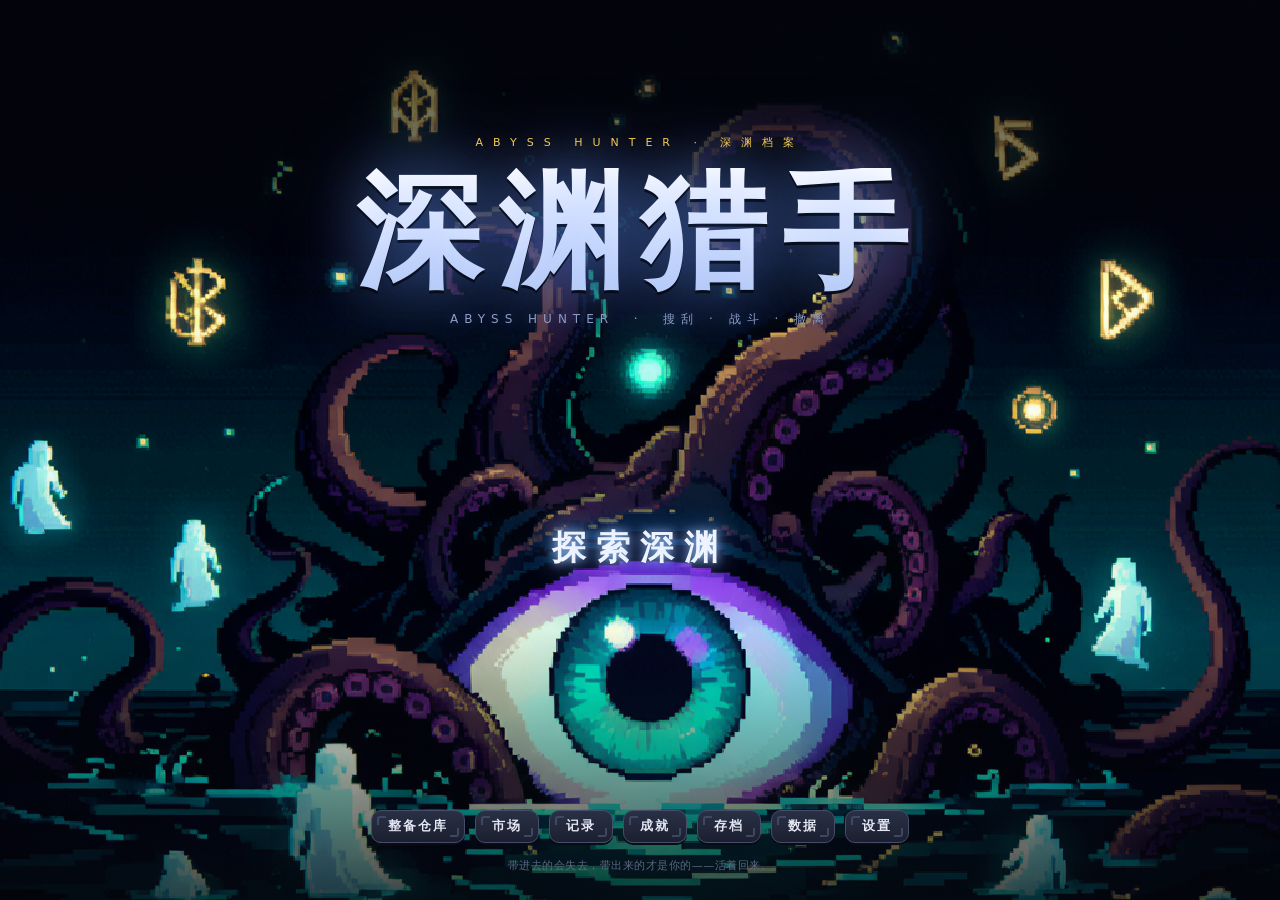
==== index.html @ ae9a22b3 "feat: 统一持久化层——账号体系预留 + 数据管理页（导出/导入/重置/合并） - 新增 js/61_storage.js：   - 档案模型 PlayerProfile：meta（仓库/货币/装" ====
﻿<!DOCTYPE html>
<html lang="zh-CN">
<head>
<meta charset="UTF-8">
<meta name="viewport" content="width=device-width, initial-scale=1.0">
<title>深渊猎手 · Abyss Hunter</title>
<link rel="icon" href="data:,">
<link rel="stylesheet" href="css/style.css">
<link rel="stylesheet" href="css/extract.css">
</head>
<body>

<div id="app">
  <canvas id="game"></canvas>

  <!-- ============ 战斗 HUD ============ -->
  <div id="hud" class="hidden">
    <div class="hud-top">
      <div class="hud-left">
        <div class="hpbar">
          <div class="hpbar-fill" id="hpFill"></div>
          <div class="hpbar-text" id="hpText">100 / 100</div>
        </div>
        <div class="mini-stats">
          <span class="chip chip-armor" id="chipArmor">护甲 0</span>
          <span class="chip chip-dodge" id="chipDodge">闪避 0%</span>
          <span class="chip chip-spd" id="chipSpd">速度 100%</span>
        </div>
      </div>

      <div class="hud-center">
        <div class="wave-label" id="waveLabel">第 1 层</div>
        <div class="wave-timer" id="waveTimer">--</div>
        <div class="wave-prog"><div class="wave-prog-fill" id="waveProg"></div></div>
        <div class="wave-sub" id="waveSub">目标</div>
        <div class="combo" id="comboLabel"></div>
      </div>

      <div class="hud-right">
        <div class="mat-row"><span class="mat-icon"></span><span id="matText">0</span></div>
        <div class="xpbar">
          <div class="xpbar-fill" id="xpFill"></div>
          <div class="xpbar-text" id="xpText">Lv.1</div>
        </div>
        <canvas id="minimap" width="150" height="110"></canvas>
      </div>
    </div>

    <div class="hud-bottom">
      <div id="statusBar" class="status-bar"></div>
      <div id="weaponBar" class="weapon-bar"></div>
      
      <div id="interactHint" class="interact-hint hidden"></div>
      <div id="objLine" class="obj-line"></div>
    </div>

    <div id="bossBarWrap" class="boss-bar-wrap hidden">
      <div class="boss-name" id="bossName">BOSS</div>
      <div class="boss-bar"><div class="boss-bar-fill" id="bossFill"></div></div>
    </div>

    <div id="waveBanner" class="wave-banner"></div>

        <!-- 背包弹层 -->
    <div id="scrBag" class="bag-modal hidden">
      <div class="bag-backdrop"></div>
      <div class="bag-panel">
        <div class="bag-head">
          <span class="bag-title">背 包</span>
          <span class="bag-count" id="bagCount">0 / 20 格</span>
          <span class="bag-head-spacer"></span>
          <button class="btn btn-sm" id="btnBagClose">关闭</button>
        </div>
        <div class="bag-grid" id="bagGrid"></div>
        <div class="bag-tip">TAB 关闭 · 点击物品装备 · 拖动整理 · 撤离后全部入仓</div>
      </div>
    </div>

    <!-- 出货卡片 -->
    <div id="lootToast" class="loot-toast hidden">
      <div class="loot-icon" id="lootIcon"></div>
      <div class="loot-name" id="lootName"></div>
      <div class="loot-sub" id="lootSub"></div>
    </div>
  </div>

  <!-- ============ 属性浮层 ============ -->
  <div id="statPanel" class="stat-panel hidden">
    <div class="stat-panel-title">角色属性</div>
    <div id="statPanelBody" class="stat-panel-body"></div>
  </div>

  <!-- ============ 遮罩界面 ============ -->
  <div id="overlay" class="overlay">

    <!-- ============ 封面（首页） ============ -->
    <section id="scrTitle" class="screen screen-cover">
      <img class="cover-bg" src="assets/art/covers/cover.png" alt="">

      <div class="cover-inner">
        <div class="cover-tag">ABYSS&nbsp;HUNTER&nbsp;·&nbsp;深渊档案</div>
        <h1 class="game-title">深渊猎手</h1>
        <p class="game-sub">ABYSS&nbsp;HUNTER &nbsp;·&nbsp; 搜刮 · 战斗 · 撤离</p>
      </div>

      <div class="cover-entry">
        <button class="btn-gate-text" id="btnExplore" aria-label="探索深渊">
          <span class="gt">探</span><span class="gt">索</span><span class="gt">深</span><span class="gt">渊</span>
        </button>
      </div>

      <div class="cover-menu">
        <button class="btn" id="btnResumeRun">继续游戏</button>
        <button class="btn" id="btnBase">整备仓库</button>
        <button class="btn" id="btnMarket">市场</button>
        <button class="btn" id="btnRecords">记录</button>
        <button class="btn" id="btnAch">成就</button>
        <button class="btn" id="btnSave">存档</button>
        <button class="btn" id="btnData">数据</button>
        <button class="btn" id="btnSettings">设置</button>
      </div>

      <div class="title-tip">带进去的会失去，带出来的才是你的——活着回来。</div>
    </section>

    <!-- ============ 整备仓库 ============ -->
    <section id="scrBase" class="screen base-screen">
      <div class="sub-head">
        <h2 class="lv-title base-title">整备仓库</h2>
        <div class="base-currency"><span class="mat-icon"></span><span id="baseCurrency">0</span></div>
      </div>
      <div class="base-body">
        <div class="equip-panel">
          <div class="panel-label">装备栏</div>
          <div class="equip-grid" id="equipGrid"></div>
          <div class="panel-label stash-label">仓库 <span id="baseStashCount" class="dim"></span></div>
          <div class="stash-grid" id="stashGrid"></div>
        </div>
        <div class="base-side">
          <div class="base-tip">点击仓库物品：装备（按类型）/ 出售；点击已装备物品：卸下。<br>死亡会失去本局携带的一切，撤离才能把战利品带回仓库。</div>
          <button class="btn btn-reroll" id="btnBaseExpand">扩容仓库</button>
          <div class="inv2-cap-host" id="stashCapHost"></div>
          <div class="base-btns">
            <button class="btn" id="btnBaseSort">整理仓库</button>
            <button class="btn" id="btnBaseMarket">市场 →</button>
            <button class="btn btn-primary" id="btnBaseMap">选图出发 →</button>
            <button class="btn" id="btnBaseBack">返回</button>
          </div>
        </div>
      </div>
    </section>

    <!-- ============ 市场 ============ -->
    <section id="scrMarket" class="screen market-screen">
      <div class="sub-head">
        <h2 class="lv-title base-title">市场</h2>
        <div class="base-currency"><span class="mat-icon"></span><span id="marketCurrency">0</span></div>
      </div>
      <div class="market-toolbar">
        <div class="mkt-tabs" id="mktTabs"></div>
        <span class="market-tip">出售仓库物品获得深渊币 · 商品随档位与幸运浮动</span>
        <button class="btn btn-reroll" id="btnMarketRefresh">刷新商品 <span class="dim" id="marketRefreshCost">12</span></button>
        <button class="btn" id="btnMktSellWhite">出售全部白色</button>
      </div>
      <div class="market-cards" id="marketCards"></div>
      <div class="pause-btns">
        <button class="btn" id="btnMarketBack">返回</button>
      </div>
    </section>

    <!-- ============ 选图 ============ -->
    <section id="scrMapSelect" class="screen mapselect-screen">
      <h2 class="lv-title base-title">选择深渊区域</h2>
      <div class="map-char-line">当前行者：<span id="mapCharName">铁卫</span></div>
      <div class="map-cards" id="mapCards"></div>
      <div class="pause-btns map-btns">
        <button class="btn btn-primary btn-lg" id="btnMapGo">出发 →</button>
        <button class="btn" id="btnMapBack">返回整备</button>
      </div>
    </section>

    <!-- ============ 记录（子页） ============ -->
    <section id="scrRecords" class="screen sub-screen">
      <h2 class="lv-title">记录</h2>
      <div class="sub-body" id="recBody"></div>
      <div class="pause-btns"><button class="btn" id="btnRecordsBack">返回</button></div>
    </section>

    <!-- ============ 成就（子页） ============ -->
    <section id="scrAch" class="screen sub-screen">
      <h2 class="lv-title">成就</h2>
      <div class="sub-body" id="achBody"></div>
      <div class="pause-btns"><button class="btn" id="btnAchBack">返回</button></div>
    </section>

    <!-- ============ 存档（子页） ============ -->
    <section id="scrSave" class="screen sub-screen">
      <h2 class="lv-title">存档</h2>
      <div class="sub-body" id="saveBody"></div>
      <div class="pause-btns"><button class="btn" id="btnSaveBack">返回</button></div>
    </section>

    <!-- ============ 数据管理（子页） ============ -->
    <section id="scrData" class="screen sub-screen">
      <h2 class="lv-title">数据管理</h2>
      <div class="sub-body" id="dataBody"></div>
      <div class="pause-btns">
        <button class="btn btn-primary" id="btnDataExport">导出档案</button>
        <button class="btn" id="btnDataImport">导入档案</button>
        <button class="btn btn-danger" id="btnDataReset">重置档案</button>
        <button class="btn" id="btnDataBack">返回</button>
      </div>
      <input type="file" id="dataFileInput" accept=".json,application/json" style="display:none">
    </section>

    <!-- ============ 角色选择（轮盘） ============ -->
    <section id="scrCharSelect" class="screen screen-wheel">
      <canvas class="vortex-canvas" id="vortexWheel"></canvas>
      <div class="wheel-head">
        <h2 class="wheel-title">选择你的深渊行者</h2>
        <p class="wheel-sub">拖动 / 方向键 / 滚轮 旋转轮盘 · 点击角色选中</p>
      </div>

      <div class="wheel-stage" id="wheelStage">
        <img class="wheel-hero" id="wheelHero" src="" alt="">
        <div class="wheel-ring" id="wheelRing"></div>
      </div>

      <div class="wheel-info" id="wheelInfo">
        <div class="wi-name" id="wiName"></div>
        <div class="wi-desc" id="wiDesc"></div>
        <div class="wi-mods" id="wiMods"></div>
        <div class="wi-weapon" id="wiWeapon"></div>
      </div>

      <div class="wheel-foot">
        <div class="wheel-hint">再次点击角色确认 · ESC 返回</div>
      </div>
    </section>

    <!-- 设置 -->
    <section id="scrSettings" class="screen">
      <h2 class="lv-title">设置</h2>
      <div class="set-row">
        <label>音量</label>
        <input type="range" id="setVolume" min="0" max="1" step="0.02">
        <span class="set-val" id="setVolumeVal"></span>
      </div>
      <div class="set-row">
        <label>音乐音量</label>
        <input type="range" id="setMusic" min="0" max="1" step="0.02">
        <span class="set-val" id="setMusicVal"></span>
      </div>
      <div class="set-row">
        <label>背景音乐</label>
        <label class="switch"><input type="checkbox" id="setBgm"><span class="track"></span></label>
        <span class="set-val" id="setBgmVal"></span>
      </div>
      <div class="set-row">
        <label>震屏强度</label>
        <input type="range" id="setShake" min="0" max="1" step="0.05">
        <span class="set-val" id="setShakeVal"></span>
      </div>

      <div class="set-help">
        <div class="set-help-title">操作说明</div>
        <div class="set-keys">
          <div class="set-key"><span class="kbd">W A S D</span><i>/</i><span class="kbd">方向键</span><b>移动</b></div>
          <div class="set-key"><span class="kbd">E</span><b>互动 / 开箱 / 撤离</b></div>
          <div class="set-key"><span class="kbd">TAB</span><b>背包</b></div>
          <div class="set-key"><span class="kbd">I</span><b>属性面板</b></div>
          <div class="set-key"><span class="kbd">T</span><b>快捷回应（说出角色口头禅）</b></div>
          <div class="set-key"><span class="kbd">ESC</span><b>暂停 / 设置</b></div>
        </div>
        <div class="set-help-tip">对局内任意时刻按 <span class="kbd">ESC</span> 可暂停并呼出本设置页。</div>
      </div>

      <div class="pause-btns">
        <button class="btn btn-primary" id="btnSettingsBack">返回</button>
      </div>
    </section>

    <!-- 升级 -->
    <section id="scrLevel" class="screen level-screen">
      <h2 class="lv-title">属性碎片共鸣！</h2>
      <p class="lv-sub" id="lvSub">Lv.2 — 选择一项强化</p>
      <div class="lv-options" id="lvOptions"></div>
    </section>

    <!-- 暂停 -->
        <section id="scrPause" class="screen">
      <h2 class="lv-title">已暂停</h2>
      <div class="pause-context" id="pauseContext">深渊 · 第 1 / 16 小关</div>
      <div class="pause-btns">
        <button class="btn btn-primary" id="btnResume">继续</button>
        <button class="btn" id="btnSaveProgress">保存进度</button>
        <button class="btn" id="btnSaveQuit">存档并返回标题</button>
        <button class="btn" id="btnPauseSettings">设置</button>
        <button class="btn" id="btnQuit">放弃本局</button>
      </div>
      <div class="pause-tip">「保存进度」随时可存，之后可从标题页「继续游戏」原位回到本局</div>
    </section>

    <!-- 结算 -->
    <section id="scrResult" class="screen">
      <h1 class="result-title" id="resultTitle">你倒下了</h1>
      <p class="result-sub" id="resultSub"></p>
      <div class="result-stats" id="resultStats"></div>
      <button class="btn btn-primary btn-lg" id="btnRestart">返回整备</button>
    </section>
  </div>

  <div id="tooltip" class="tooltip hidden"></div>
</div>

<script src="js/00_util.js"></script>
<script src="js/12_audio.js"></script>
<script src="js/01_pixel.js"></script>
<script src="js/02_stats.js"></script>
<script src="js/03_items.js"></script>
<script src="js/04_weapons.js"></script>
<script src="js/05_enemies.js"></script>
<script src="js/13_meta.js"></script>
<script src="js/14_map.js"></script>
<script src="js/06_entities.js"></script>
<script src="js/07_player.js"></script>
<script src="js/07b_enemy.js"></script>
<script src="js/08_shop.js"></script>
<script src="js/09_ui.js"></script>
<script src="js/15_extract.js"></script>
<script src="js/16_collide.js"></script>
<script src="js/17_audio.js"></script>
<script src="js/10_game.js"></script>
<script src="js/18_fix.js"></script>
<script src="js/11_main.js"></script>
</body>
</html>
<script src="js/19_fix.js"></script>
<script src="js/20_fix.js"></script>
<script src="js/21_explore.js"></script>
<script src="js/22_event.js"></script>
<script src="js/23_eventfix.js"></script>
<script src="js/24_art.js"></script>
<script src="js/25_shards.js"></script>
<script src="js/26_extract.js"></script>
<script src="js/27_runmods.js"></script>
<script src="js/28_ui.js"></script>
<script src="js/30_art2.js"></script>
<script src="js/29_env.js"></script>
<script src="js/31_fix.js"></script>
<script src="js/32_loot.js"></script>
<script src="js/33_inv.js"></script>
<script src="js/34_loot_fly.js"></script>
<script src="js/34_stats.js"></script>
<script src="js/35_flow.js"></script>
<script src="js/36_content.js"></script>
<script src="js/37_fix.js"></script>
<script src="js/38_art3.js"></script>
<script src="js/39_inv2.js"></script>
<script src="js/40_invfix.js"></script>
<script src="js/41_polish.js"></script>
<script src="js/42_minimap.js"></script>
<script src="js/43_aiart.js"></script>
<script src="js/44_aiart2.js"></script>
<script src="js/45_ux.js"></script>
<script src="js/46_hud.js"></script>
<script src="js/47_aiart3.js"></script>
<script src="js/48_pause.js"></script>
<script src="js/49_flow2.js"></script>
<script src="js/50_fix.js"></script>
<script src="js/51_bag.js"></script>
<script src="js/52_chests.js"></script>
<script src="js/53_chat.js"></script>
<script src="js/54_fix.js"></script>
<script src="js/55_campaign.js"></script>
<script src="js/56_ux.js"></script>
<script src="js/57_art2.js"></script>
<script src="js/58_fx.js"></script>
<script src="js/59_minimap.js"></script>
<script src="js/60_ui2.js"></script>
<script src="js/61_storage.js"></script>
<script src="js/62_dataui.js"></script>
---- css/style.css ----
/* ============================================================
   深渊猎手 Abyss Hunter —— 样式表
   像素风 / 暗色调 / 稀有度色阶：白 绿 蓝 紫 红
   ============================================================ */

:root{
  --bg:        #0b0d14;
  --bg2:       #12151f;
  --panel:     #1a1e2c;
  --panel2:    #232838;
  --line:      #333a52;
  --line2:     #454d6a;
  --text:      #e6e9f5;
  --dim:       #8a90a8;
  --dim2:      #5f6580;

  --r-common:    #d9dde8;
  --r-uncommon:  #4fd06b;
  --r-rare:      #46a2ff;
  --r-epic:      #b45cff;
  --r-legendary: #ff4a4a;

  --good:  #6ee787;
  --bad:   #ff6b6b;
  --gold:  #ffd24a;
  --hp:    #e5484d;
  --xp:    #46a2ff;
}

*{ box-sizing:border-box; margin:0; padding:0; }

html,body{
  width:100%; height:100%;
  background:var(--bg);
  color:var(--text);
  overflow:hidden;
  font-family: "Segoe UI", "PingFang SC", "Microsoft YaHei", system-ui, sans-serif;
  -webkit-font-smoothing:antialiased;
  user-select:none;
}

#app{ position:relative; width:100vw; height:100vh; overflow:hidden; }

canvas#game{
  position:absolute; inset:0;
  width:100%; height:100%;
  display:block;
  image-rendering: pixelated;
  image-rendering: crisp-edges;
  background:#0a0c12;
}

.hidden{ display:none !important; }
.dim{ color:var(--dim); font-weight:400; }
.flex1{ flex:1; min-height:0; }

/* ---------------- 按钮（圆角 + HUD 角标 + 辉光，去除生硬长方形感） ---------------- */
.btn{
  position:relative;
  font-family:inherit; font-size:14px; font-weight:600;
  color:var(--text);
  background:linear-gradient(180deg,#2a3045,#1b2030);
  border:1px solid var(--line2);
  border-radius:10px;
  padding:10px 20px;
  cursor:pointer; letter-spacing:.5px;
  transition:transform .08s, background .15s, border-color .15s, box-shadow .15s;
  box-shadow:0 2px 0 #0a0c14;
}
/* 四角 HUD 角标装饰 */
.btn::before, .btn::after{
  content:''; position:absolute; width:7px; height:7px; pointer-events:none;
  border:2px solid var(--line2); opacity:.85;
}
.btn::before{ top:5px; left:5px; border-right:none; border-bottom:none; border-radius:3px 0 0 0; }
.btn::after{ bottom:5px; right:5px; border-left:none; border-top:none; border-radius:0 0 3px 0; }
.btn:hover{
  background:linear-gradient(180deg,#323a52,#222838);
  border-color:#6a76a0;
  box-shadow:0 2px 0 #0a0c14, 0 6px 18px #0008, 0 0 0 1px #4a557a55;
  transform:translateY(-1px);
}
.btn:active{ transform:translateY(1px); box-shadow:0 1px 0 #0a0c14; }
.btn:disabled{ opacity:.4; cursor:not-allowed; transform:none; }
.btn-primary{
  color:#eaf1ff;
  background:linear-gradient(180deg,#3a7bff,#2350c8);
  border-color:#6f9bff;
  box-shadow:0 2px 0 #16327a, 0 0 22px #2b6cff55;
}
.btn-primary::before, .btn-primary::after{ border-color:#bcd4ff; }
.btn-primary:hover{
  background:linear-gradient(180deg,#4d8bff,#2c5fdb);
  border-color:#9ec2ff;
  box-shadow:0 3px 0 #16327a, 0 10px 30px #2b6cff77;
  transform:translateY(-1px);
}
.btn-lg{ font-size:17px; padding:13px 40px; }
.btn-reroll{ border-color:#7a6520; background:linear-gradient(180deg,#3a300f,#2a2408); color:var(--gold); box-shadow:0 2px 0 #1a1604; }
.btn-reroll::before, .btn-reroll::after{ border-color:#7a6520; }
.btn-reroll:hover{ border-color:var(--gold); box-shadow:0 2px 0 #1a1604, 0 0 20px #ffd24a44; }
.btn-reroll:hover{ background:#4d400f; border-color:#a98a25; }

/* ============================================================
   HUD
   ============================================================ */
#hud{ position:absolute; inset:0; pointer-events:none; z-index:5; }

.hud-top{
  position:absolute; top:0; left:0; right:0;
  display:flex; align-items:flex-start; justify-content:space-between;
  padding:12px 16px;
  background:linear-gradient(#0b0d14dd, #0b0d1400);
}

.hud-left{ width:280px; }
.hpbar{
  position:relative; height:24px;
  background:#2a1113; border:2px solid #5b2226; border-radius:2px;
  overflow:hidden;
}
.hpbar-fill{
  position:absolute; inset:0; width:100%;
  background:linear-gradient(#f0575c, var(--hp));
  transition:width .18s linear;
}
.hpbar-text{
  position:relative; z-index:2;
  font-size:13px; font-weight:700; line-height:20px; text-align:center;
  text-shadow:0 1px 2px #000c;
}
.mini-stats{ display:flex; gap:6px; margin-top:6px; }
.chip{
  font-size:11px; font-weight:600; padding:3px 7px;
  background:#ffffff0f; border:1px solid #ffffff1a; border-radius:2px;
}
.chip-armor{ color:#9fc4ff; }
.chip-dodge{ color:#c4a6ff; }
.chip-spd{ color:#9ce8b4; }

.hud-center{ text-align:center; }
.wave-label{ font-size:13px; color:var(--dim); letter-spacing:2px; }
.wave-timer{ font-size:38px; font-weight:800; line-height:1; text-shadow:0 2px 6px #000; }
.wave-prog{
  width:150px; height:5px; margin:5px auto 0;
  background:#ffffff14; border:1px solid #ffffff22; border-radius:3px; overflow:hidden;
}
.wave-prog-fill{ height:100%; width:0%; background:linear-gradient(90deg,#46a2ff,#8fe8ff); transition:width .15s linear; }
.wave-sub{ font-size:11px; color:var(--dim2); letter-spacing:3px; margin-top:4px; }
.combo{
  font-size:15px; font-weight:800; color:var(--gold);
  margin-top:3px; min-height:18px; letter-spacing:1px;
  text-shadow:0 1px 4px #000; opacity:.95;
}

.hud-right{ width:220px; text-align:right; }
.mat-row{ display:flex; align-items:center; justify-content:flex-end; gap:6px; font-size:19px; font-weight:800; color:var(--gold); }
.mat-icon{
  display:inline-block; width:12px; height:12px;
  background:var(--gold);
  clip-path:polygon(50% 0,100% 35%,80% 100%,20% 100%,0 35%);
}
.xpbar{
  position:relative; height:16px; margin-top:6px;
  background:#0f1c30; border:2px solid #26456f; border-radius:2px; overflow:hidden;
}
.xpbar-fill{ position:absolute; inset:0; width:0%; background:linear-gradient(#68b6ff,var(--xp)); transition:width .2s; }
.xpbar-text{ position:relative; z-index:2; font-size:11px; font-weight:700; line-height:12px; text-align:center; }

.hud-bottom{
  position:absolute; bottom:0; left:0; right:0;
  padding:10px 16px 12px;
  display:flex; flex-direction:column; align-items:center; gap:6px;
  background:linear-gradient(#0b0d1400, #0b0d14dd);
}
.status-bar{ display:flex; gap:5px; min-height:22px; align-items:center; flex-wrap:wrap; justify-content:center; }
.status-chip{
  width:22px; height:22px;
  display:flex; align-items:center; justify-content:center;
  font-size:13px; font-weight:800; line-height:1;
  background:#0f121bcc; border:1.5px solid #444; border-radius:3px;
  text-shadow:0 1px 2px #000;
}
.weapon-bar{ display:flex; gap:6px; }
.wslot{
  width:46px; height:46px;
  background:#1a1e2c99; border:2px solid var(--line);
  border-radius:2px;
  display:flex; align-items:center; justify-content:center;
  position:relative;
}
.wslot canvas{ image-rendering:pixelated; }
.wslot .cd{
  position:absolute; left:0; right:0; bottom:0;
  background:#000000aa;
  transition:height .05s linear;
}
.hint{ font-size:11px; color:var(--dim2); letter-spacing:1px; }

.boss-bar-wrap{ position:absolute; top:96px; left:50%; transform:translateX(-50%); width:min(560px,70vw); text-align:center; }
.boss-name{ font-size:13px; font-weight:700; color:#ff8a8a; letter-spacing:4px; margin-bottom:4px; text-shadow:0 1px 4px #000; }
.boss-bar{ height:12px; background:#2a0f13; border:2px solid #7a2229; border-radius:2px; overflow:hidden; }
.boss-bar-fill{ height:100%; width:100%; background:linear-gradient(#ff6b6b,#a51923); transition:width .15s; }

.wave-banner{
  position:absolute; top:38%; left:50%; transform:translate(-50%,-50%);
  font-size:46px; font-weight:900; letter-spacing:6px;
  text-shadow:0 4px 20px #000, 0 0 40px #4a7dff55;
  opacity:0; pointer-events:none;
}
.wave-banner.show{ animation:bannerIn 1.9s ease-out forwards; }
@keyframes bannerIn{
  0%{ opacity:0; transform:translate(-50%,-50%) scale(1.5); }
  18%{ opacity:1; transform:translate(-50%,-50%) scale(1); }
  75%{ opacity:1; }
  100%{ opacity:0; transform:translate(-50%,-60%) scale(1); }
}

/* ---------------- 属性浮层 ---------------- */
.stat-panel{
  position:absolute; top:96px; left:16px; z-index:8;
  width:260px; max-height:70vh; overflow:auto;
  background:#12151fee; border:2px solid var(--line); border-radius:3px;
  padding:10px 12px;
}
.stat-panel-title{ font-size:12px; letter-spacing:3px; color:var(--dim); margin-bottom:8px; }
.stat-row{ display:flex; justify-content:space-between; font-size:12.5px; padding:2.5px 0; }
.stat-row .k{ color:var(--dim); }
.stat-row .v{ font-weight:700; }

/* ============================================================
   遮罩 / 界面
   ============================================================ */
.overlay{
  position:absolute; inset:0; z-index:20;
  background:#070910f2;
  display:none;
}
.overlay.on{ display:block; }
.screen{
  position:absolute; inset:0;
  display:none;
  flex-direction:column; align-items:center; justify-content:center;
  padding:24px;
}
.screen.on{ display:flex; }

/* ---------------- 标题 ---------------- */
.game-title{
  font-size:64px; font-weight:900; letter-spacing:14px;
  background:linear-gradient(#fff,#7aa2ff);
  -webkit-background-clip:text; background-clip:text; color:transparent;
  text-shadow:0 0 60px #3f7dff40;
}
.game-sub{ font-size:12px; letter-spacing:6px; color:var(--dim2); margin:6px 0 34px; }


.title-foot{ margin-top:30px; text-align:center; }
.title-tip{ font-size:11.5px; color:var(--dim2); margin-top:14px; }

/* ---------------- 商店 ---------------- */
.shop-screen{ justify-content:flex-start; padding:0; }
.shop-head{
  width:100%; padding:14px 26px;
  display:flex; align-items:center; justify-content:space-between;
  border-bottom:2px solid var(--line);
  background:var(--bg2);
}
.shop-title{ font-size:24px; font-weight:900; letter-spacing:6px; }
.shop-wave{ font-size:11.5px; color:var(--dim); letter-spacing:2px; }
.shop-head-r{ display:flex; align-items:center; gap:14px; }
.shop-mat{ display:flex; align-items:center; gap:7px; font-size:22px; font-weight:800; color:var(--gold); }

.shop-body{ flex:1; width:100%; display:flex; gap:16px; padding:18px 26px 22px; min-height:0; }
.shop-cards{
  flex:1; display:grid; grid-template-columns:repeat(4,1fr); gap:12px;
  align-content:start; min-height:0;
}
.shop-side{
  width:290px; display:flex; flex-direction:column; gap:12px; min-height:0;
}
.side-block{
  background:var(--panel); border:2px solid var(--line); border-radius:3px;
  padding:9px 11px; display:flex; flex-direction:column; min-height:0;
}
.side-title{ font-size:11px; letter-spacing:3px; color:var(--dim); margin-bottom:8px; font-weight:700; }
.inv-grid{ display:flex; flex-wrap:wrap; gap:5px; max-height:120px; overflow:auto; }
.inv-cell{
  width:34px; height:34px; border:2px solid var(--line); border-radius:2px;
  background:#0f121b; display:flex; align-items:center; justify-content:center;
  cursor:pointer; position:relative;
}
.inv-cell canvas{ image-rendering:pixelated; }
.inv-cell.empty{ border-style:dashed; opacity:.35; cursor:default; }
.side-stats{ overflow:auto; }

/* 商品卡 */
.card{
  background:var(--panel); border:2px solid var(--line);
  border-radius:3px; padding:12px 12px 10px;
  display:flex; flex-direction:column; gap:8px;
  position:relative; overflow:hidden;
  transition:transform .1s, box-shadow .12s;
}
.card:hover{ transform:translateY(-2px); }
.card::before{
  content:''; position:absolute; top:0; left:0; right:0; height:3px;
  background:var(--rc,#666);
}
.card.sold{ opacity:.35; }
.card-head{ display:flex; align-items:center; gap:9px; }
.card-icon{
  width:44px; height:44px; flex:none;
  background:#0f121b; border:2px solid var(--rc,#444);
  display:flex; align-items:center; justify-content:center; border-radius:2px;
}
.card-icon canvas{ image-rendering:pixelated; }
.card-name{ font-size:14px; font-weight:800; color:var(--rc,#fff); line-height:1.25; }
.card-type{ font-size:10.5px; color:var(--dim2); letter-spacing:1.5px; margin-top:2px; }
.card-mods{ font-size:11.5px; line-height:1.75; flex:1; }
.card-mods .p{ color:var(--good); }
.card-mods .n{ color:var(--bad); }
.card-mods .sp{ color:#ffd98a; }
.card-flavor{ font-size:10.5px; color:var(--dim2); font-style:italic; line-height:1.5; }
.card-dmgattr{ font-size:10px; color:#9ad0ff; letter-spacing:.4px; margin-top:5px; font-weight:700; }
.card-dmgattr::before{ content:'▸ '; color:var(--dim2); }
.tt-attr{ font-size:11px; color:#9ad0ff; margin:4px 0 3px; font-weight:700; }
.card-foot{ display:flex; gap:6px; align-items:center; }
.card-buy{ flex:1; }
.card-buy.poor{ border-color:#5a2a2a; color:#a06a6a; }
.card-lock{
  width:34px; padding:9px 0; text-align:center; font-size:14px;
}
.card-lock.on{ border-color:var(--gold); color:var(--gold); background:#3a300f; }
.card.buy-pop{
  animation:buyPop .23s ease-out;
  box-shadow:0 0 0 2px #ffd24a, 0 0 30px #ffd24a55;
}
@keyframes buyPop{
  0%{ transform:scale(1); }
  40%{ transform:scale(1.06); }
  100%{ transform:scale(1); }
}

/* 界面内 DOM 粒子（购买 / 升级确认反馈） */
.dom-particle{
  position:fixed; width:7px; height:7px; border-radius:50%;
  pointer-events:none; z-index:80; transform:translate(-50%,-50%);
  box-shadow:0 0 8px currentColor;
  animation:domBurst .62s cubic-bezier(.2,.7,.3,1) forwards;
}
@keyframes domBurst{
  to{ transform:translate(calc(-50% + var(--dx)), calc(-50% + var(--dy))); opacity:0; }
}

/* ---------------- 升级 ---------------- */
.lv-title{ font-size:40px; font-weight:900; letter-spacing:8px; color:#ffe08a; text-shadow:0 0 40px #ffc84055; }
.lv-sub{ font-size:13px; color:var(--dim); letter-spacing:2px; margin:8px 0 30px; }
.lv-options{ display:grid; grid-template-columns:repeat(4,1fr); gap:14px; max-width:940px; width:100%; }
.lv-opt{
  background:var(--panel); border:2px solid var(--line); border-radius:3px;
  padding:20px 14px; cursor:pointer; text-align:center;
  transition:border-color .12s, background .12s, transform .1s;
}
.lv-opt:hover{ border-color:#ffd24a; background:#241f10; transform:translateY(-3px); }
.lv-opt .n{ font-size:15px; font-weight:800; }
.lv-opt .d{ font-size:22px; font-weight:900; color:var(--good); margin-top:8px; }
.lv-opt .x{ font-size:11px; color:var(--dim2); margin-top:8px; line-height:1.5; }
.lv-opt.lv-trade{ border-color:#7a3a3a; }
.lv-opt.lv-trade .dn{ color:#ff8a8a; font-size:15px; font-weight:800; margin-top:8px; }
.lv-opt.picked{
  animation:lvPop .24s ease-out;
  border-color:#ffd24a; box-shadow:0 0 0 2px #ffd24a88, 0 0 38px #ffd24a66;
}
@keyframes lvPop{
  0%{ transform:scale(1); }
  45%{ transform:scale(1.14); }
  100%{ transform:scale(1.06); }
}

.pause-btns{ display:flex; gap:14px; margin-top:26px; }

/* ---------------- 设置 ---------------- */
.set-row{
  display:flex; align-items:center; gap:16px; width:420px; max-width:90vw;
  margin:14px auto; font-size:15px; color:#cfd4e6;
}
.set-row label{ width:84px; text-align:right; flex:none; }
.set-row input[type=range]{ flex:1; accent-color:#ffd24a; cursor:pointer; }
.set-val{ width:48px; text-align:left; color:var(--dim); font-variant-numeric:tabular-nums; }

/* 设置页 · 操作说明 */
.set-help{
  width:420px; max-width:90vw; margin:26px auto 4px;
  padding:14px 18px; border-radius:12px;
  background:linear-gradient(180deg, rgba(43,58,94,.35), rgba(20,28,48,.35));
  border:1px solid rgba(110,150,230,.18);
}
.set-help-title{
  font-size:12px; letter-spacing:4px; color:#8fa3d8;
  margin-bottom:10px; text-align:center;
}
.set-keys{ display:flex; flex-direction:column; gap:8px; }
.set-key{
  display:flex; align-items:center; gap:8px; font-size:13px; color:#c8d0e8;
}
.set-key i{ color:#5a6a90; font-style:normal; }
.set-key b{
  margin-left:auto; font-weight:600; color:#9fb2dd;
  letter-spacing:1px;
}
.kbd{
  display:inline-block; padding:2px 9px; border-radius:6px;
  font-family:ui-monospace, Consolas, monospace; font-size:12px;
  background:#0e1626; border:1px solid #3c5390; border-bottom-width:2px;
  color:#dce6ff; letter-spacing:1px;
}
.kbd.auto{
  padding:2px 7px; font-family:inherit; letter-spacing:2px;
  background:linear-gradient(180deg,#1f3a66,#14233f);
  color:#9ec2ff; border-color:#3f7dff;
}
.set-help-tip{
  margin-top:10px; padding-top:10px; border-top:1px dashed rgba(110,150,230,.16);
  font-size:11.5px; color:#6b7fa8; text-align:center; line-height:1.6;
}
.set-help-tip .kbd{ font-size:10.5px; padding:1px 6px; }

/* 开关切换（背景音乐） */
.switch{ position:relative; display:inline-block; width:46px; height:24px; }
.set-row label.switch{ width:auto; text-align:left; flex:none; cursor:pointer; }
.switch input{ position:absolute; opacity:0; width:0; height:0; margin:0; }
.switch .track{
  position:absolute; inset:0; cursor:pointer;
  background:var(--panel2); border:2px solid var(--line); border-radius:14px;
  transition:background .15s, border-color .15s;
}
.switch .track::before{
  content:''; position:absolute; left:2px; top:2px;
  width:16px; height:16px; border-radius:50%;
  background:var(--dim); transition:transform .15s, background .15s;
}
.switch input:checked + .track{ background:#1f3a66; border-color:#3f7dff; }
.switch input:checked + .track::before{ transform:translateX(22px); background:#9ec2ff; }

/* ---------------- 结算 ---------------- */
.result-title{ font-size:54px; font-weight:900; letter-spacing:10px; }
.result-sub{ font-size:14px; color:var(--dim); margin:10px 0 26px; letter-spacing:2px; }
.result-stats{
  display:grid; grid-template-columns:repeat(2,minmax(150px,1fr)); gap:8px 32px;
  background:var(--panel); border:2px solid var(--line); border-radius:3px;
  padding:18px 26px; margin-bottom:28px; min-width:420px;
}
.result-stats .stat-row{ font-size:13px; }

/* ---------------- Tooltip ---------------- */
.tooltip{
  position:absolute; z-index:60; pointer-events:none;
  max-width:250px;
  background:#0d1018f5; border:2px solid var(--line); border-radius:3px;
  padding:9px 11px; font-size:12px; line-height:1.65;
  box-shadow:0 8px 30px #000a;
}
.tooltip .tt-name{ font-weight:800; font-size:13.5px; margin-bottom:4px; }
.tooltip .p{ color:var(--good); }
.tooltip .n{ color:var(--bad); }
.tooltip .sp{ color:#ffd98a; }
.tooltip .tt-f{ color:var(--dim2); font-style:italic; margin-top:5px; font-size:11px; }

/* 滚动条 */
::-webkit-scrollbar{ width:8px; height:8px; }
::-webkit-scrollbar-track{ background:#0d1018; }
::-webkit-scrollbar-thumb{ background:#2e3448; border-radius:4px; }
::-webkit-scrollbar-thumb:hover{ background:#3d4560; }

@media (max-width:1200px){
  .shop-cards{ grid-template-columns:repeat(2,1fr); }
  .lv-options{ grid-template-columns:repeat(2,1fr); }
}

/* ============================================================
   封面 / 漩涡 / 轮盘
   ============================================================ */

/* 全屏漩涡画布（嵌入在菜单屏内部，作背景） */
.vortex-canvas{
  position:absolute; inset:0; width:100%; height:100%;
  z-index:0; pointer-events:none; display:block;
}

/* ---------------- 封面（深渊猎手 · 裂隙之章） ----------------
   极简 + 质感：AI 生成的克苏鲁深渊像素封面 + 巨大标题 + 裂隙式入口 */
.screen-cover{ overflow:hidden; background:#06080f; }
/* 封面背景：AI 生成的像素插画（克苏鲁深渊，centred 居中缩放） */
.cover-bg{
  position:absolute; inset:0; width:100%; height:100%;
  z-index:0; pointer-events:none; display:block;
  object-fit:cover; object-position:center 55%;
  image-rendering:pixelated;
}
/* 上下暗角（中部 30-70% 透明，让眼睛中心可见；顶部/底部护字） */
.screen-cover::before{
  content:''; position:absolute; inset:0; z-index:1; pointer-events:none;
  background:linear-gradient(180deg,
    rgba(4,5,10,.62) 0%, rgba(4,5,10,.52) 20%,
    rgba(4,5,10,0) 30%, rgba(4,5,10,0) 70%,
    rgba(4,5,10,.4) 86%, rgba(4,5,10,.72) 100%);
}

.cover-inner{
  position:absolute; top:15%; left:50%; transform:translateX(-50%);
  z-index:3; width:min(960px,94vw);
  display:flex; flex-direction:column; align-items:center; text-align:center;
  padding:0 16px; pointer-events:none;
}
.cover-tag{
  font-size:11px; letter-spacing:10px; color:var(--gold);
  margin-bottom:18px; text-transform:uppercase;
  text-shadow:0 0 20px rgba(255,210,74,.35);
  animation:tagFloat 5s ease-in-out infinite;
}
@keyframes tagFloat{ 0%,100%{opacity:.55; transform:translateY(0);} 50%{opacity:1; transform:translateY(-4px);} }

/* 巨大标题：绝对主体，白→冰蓝渐变 + 深描边 + 蓝辉光 */
.screen-cover .game-title{
  font-size:126px; letter-spacing:16px; margin:0; line-height:1.02; font-weight:900;
  background:linear-gradient(180deg,#ffffff 0%,#e8efff 45%,#b9cdf8 100%);
  -webkit-background-clip:text; background-clip:text; color:transparent;
  filter:drop-shadow(0 3px 0 rgba(4,6,12,.95)) drop-shadow(0 0 34px rgba(120,165,255,.5));
  animation:titleGlow 4.5s ease-in-out infinite;
}
@keyframes titleGlow{
  0%,100%{ filter:drop-shadow(0 3px 0 rgba(4,6,12,.95)) drop-shadow(0 0 26px rgba(120,165,255,.4)); }
  50%{ filter:drop-shadow(0 3px 0 rgba(4,6,12,.95)) drop-shadow(0 0 44px rgba(150,195,255,.65)); }
}
/* 副标题：一行，冷色 */
.screen-cover .game-sub{
  margin:14px 0 0; letter-spacing:6px; font-size:12px; color:#93a0c4;
  white-space:nowrap; text-shadow:0 0 12px rgba(110,150,255,.3);
}

/* 主入口：探索深渊——四字发光扭曲飘动（悬于深渊之眼下方） */
.cover-entry{
  position:absolute; left:50%; top:58%; transform:translate(-50%,0);
  z-index:3; display:flex; align-items:center; justify-content:center;
}
.btn-gate-text{
  border:none; background:transparent; cursor:pointer; padding:8px 18px;
  font-family:inherit; line-height:1;
  transition:transform .2s cubic-bezier(.2,.7,.3,1);
}
/* 单字：独立扭曲 + 上下飘动 + 辉光脉动 */
.btn-gate-text .gt{
  display:inline-block;
  font-size:34px; font-weight:900; letter-spacing:10px; color:#eef4ff;
  text-shadow:
    0 0 10px rgba(150,195,255,.95),
    0 0 24px rgba(120,165,255,.65),
    0 0 44px rgba(90,140,255,.4),
    0 0 3px rgba(0,0,0,.9);
  animation:gtWobble 4.4s ease-in-out infinite;
  will-change:transform, text-shadow;
}
.btn-gate-text .gt:nth-child(1){ animation-delay:0s; }
.btn-gate-text .gt:nth-child(2){ animation-delay:.6s; }
.btn-gate-text .gt:nth-child(3){ animation-delay:1.2s; }
.btn-gate-text .gt:nth-child(4){ animation-delay:1.8s; }
@keyframes gtWobble{
  0%,100%{
    transform:translateY(0) rotate(0deg) skewX(0deg) scaleY(1);
    text-shadow:0 0 10px rgba(150,195,255,.95), 0 0 24px rgba(120,165,255,.65), 0 0 44px rgba(90,140,255,.4), 0 0 3px rgba(0,0,0,.9);
  }
  20%{
    transform:translateY(-8px) rotate(-4deg) skewX(8deg) scaleY(1.12);
    text-shadow:0 0 14px rgba(180,215,255,1), 0 0 32px rgba(140,185,255,.85), 0 0 56px rgba(110,160,255,.6), 0 0 3px rgba(0,0,0,.9);
  }
  45%{
    transform:translateY(2px) rotate(3deg) skewX(-6deg) scaleY(.94);
    text-shadow:0 0 9px rgba(140,185,255,.85), 0 0 20px rgba(110,155,255,.55), 0 0 36px rgba(80,130,255,.3), 0 0 3px rgba(0,0,0,.9);
  }
  70%{
    transform:translateY(-5px) rotate(2deg) skewX(4deg) scaleY(1.06);
    text-shadow:0 0 12px rgba(165,205,255,1), 0 0 28px rgba(130,175,255,.75), 0 0 48px rgba(100,150,255,.5), 0 0 3px rgba(0,0,0,.9);
  }
}
/* 悬停：整组微亮放大 */
.btn-gate-text:hover{ transform:scale(1.06); }
.btn-gate-text:hover .gt{ color:#ffffff; }
.btn-gate-text:active{ transform:scale(1.02); }

/* 功能入口：HUD 角标按钮行（与游戏内一致），收紧 */
.cover-menu{
  position:absolute; left:50%; top:90%; transform:translate(-50%,0);
  z-index:3; display:flex; gap:10px; flex-wrap:wrap; justify-content:center;
}
.cover-menu .btn{ font-size:12.5px; padding:7px 16px; letter-spacing:2px; }
.cover-menu .btn.hidden{ display:none !important; }

.title-tip{
  position:absolute; bottom:3%; left:50%; transform:translateX(-50%);
  width:min(560px,90vw); text-align:center; z-index:3;
  color:#5e6783; font-size:11px; letter-spacing:.5px;
  pointer-events:none;
}
@keyframes titleShine{ 0%{background-position:0% 50%;} 100%{background-position:240% 50%;} }

/* ---------------- 子页（记录 / 成就 / 存档） ---------------- */
.sub-screen{
  flex-direction:column; align-items:center; justify-content:center;
  gap:22px; padding:40px 20px; overflow-y:auto;
}
.sub-body{
  width:min(560px,92vw); max-height:64vh; overflow-y:auto;
  background:#0e1220cc; border:1px solid var(--line); border-radius:12px;
  padding:18px 20px; box-shadow:0 14px 44px #0008;
}

/* 记录 */
.rec-row{ display:flex; justify-content:space-between; align-items:center; padding:8px 4px; border-bottom:1px dashed #2a304a; font-size:13px; }
.rec-row:last-child{ border-bottom:none; }
.rec-k{ color:var(--dim); }
.rec-v{ color:#e6ecff; font-weight:700; font-variant-numeric:tabular-nums; }

/* 成就 */
.ach-count{ font-size:12px; color:var(--gold); letter-spacing:1px; margin-bottom:12px; text-align:center; }
.ach-grid{ display:grid; grid-template-columns:repeat(2,1fr); gap:10px; }
.ach-tile{
  display:flex; gap:10px; align-items:center;
  padding:10px 12px; border-radius:10px;
  background:#141828; border:1px solid var(--line);
  opacity:.5; filter:grayscale(.6);
  transition:transform .12s, opacity .2s, border-color .2s;
}
.ach-tile.got{ opacity:1; filter:none; border-color:#3f7dff; background:#16213c; box-shadow:0 0 16px #2b6cff33; }
.ach-tile.got:hover{ transform:translateY(-2px); }
.ach-ico{ font-size:22px; width:30px; text-align:center; color:var(--line2); flex:none; }
.ach-tile.got .ach-ico{ color:#ffd98a; text-shadow:0 0 12px #ffd24a66; }
.ach-name{ font-size:13px; font-weight:800; color:#cfd4e6; }
.ach-tile.got .ach-name{ color:#eaf1ff; }
.ach-desc{ font-size:11px; color:var(--dim2); line-height:1.4; margin-top:2px; }

/* 存档槽 */
.save-empty{ color:var(--dim); font-size:13px; line-height:1.7; text-align:center; padding:24px 8px; }
.save-slot{
  padding:16px; border-radius:12px;
  background:linear-gradient(180deg,#16213c,#10162400);
  border:1px solid #34508f;
  box-shadow:0 0 22px #2b6cff22;
}
.save-head{ display:flex; align-items:baseline; justify-content:space-between; gap:10px; flex-wrap:wrap; }
.save-ch{ font-size:18px; font-weight:900; color:#eaf1ff; letter-spacing:1px; }
.save-wave{ font-size:12px; color:var(--dim); margin-top:6px; letter-spacing:1px; }
.save-head .save-wave{ margin-top:0; }
/* 波次进度条 */
.save-prog{
  height:6px; border-radius:3px; margin:12px 0 14px;
  background:#0d1424; border:1px solid #243a66; overflow:hidden;
}
.save-prog-bar{
  height:100%; border-radius:3px;
  background:linear-gradient(90deg,#3f7dff,#7fa8ff);
  box-shadow:0 0 8px #3f7dff88;
  transition:width .5s ease;
}
/* 战局摘要网格 */
.save-grid{
  display:grid; grid-template-columns:repeat(3,1fr); gap:8px;
  margin-bottom:12px;
}
.save-stat{
  padding:8px 6px; text-align:center; border-radius:8px;
  background:rgba(16,24,42,.55); border:1px solid rgba(80,110,180,.16);
}
.save-stat-v{ font-size:16px; font-weight:800; color:#eaf1ff; font-variant-numeric:tabular-nums; }
.save-stat-k{ font-size:10.5px; letter-spacing:1px; color:#6f83b0; margin-top:2px; }
/* 构筑摘要 */
.save-build{ margin-bottom:14px; }
.save-build-t{ font-size:11px; letter-spacing:3px; color:#6f83b0; margin-bottom:6px; }
.save-build-row{ display:flex; gap:6px; flex-wrap:wrap; }
.save-wtag{
  padding:3px 9px; border-radius:6px; font-size:12px;
  background:rgba(12,18,32,.6); border:1px solid; border-bottom-width:2px;
}
.save-wtag.more{ color:#8fa3d8; border-color:#2c3f6b; }
.save-btns{ display:flex; gap:12px; margin-top:16px; }
.save-btns .btn{ flex:1; text-align:center; }

/* 窄屏适配 */
@media (max-width:980px){
  .screen-cover .game-title{ font-size:64px; letter-spacing:10px; }
  .screen-cover .game-sub{ letter-spacing:4px; }
  .btn-gate-text .gt{ font-size:28px; letter-spacing:8px; }
  .cover-menu .btn{ font-size:12px; padding:6px 14px; }
}
@media (max-width:680px){
  .screen-cover .game-title{ font-size:48px; letter-spacing:8px; }
  .screen-cover .game-sub{ letter-spacing:3px; font-size:11px; }
  .btn-gate-text .gt{ font-size:24px; letter-spacing:6px; }
  .cover-menu{ gap:8px; }
  .cover-menu .btn{ font-size:11.5px; padding:5px 10px; letter-spacing:1px; }
  .cover-inner{ top:5%; }
}
@media (max-height:640px){
  .btn-gate-text .gt{ font-size:26px; letter-spacing:7px; }
  .cover-inner{ top:4%; }
  .screen-cover .game-title{ font-size:56px; letter-spacing:10px; }
  .cover-tag{ margin-bottom:8px; }
  .title-tip{ display:none; }
}
@media (max-width:880px){
  .sub-body{ max-height:70vh; }
}

/* 进入漩涡：封面缩放淡出 */
.screen.leaving{ animation:coverOut .62s ease-in forwards; }
@keyframes coverOut{
  0%{ opacity:1; transform:scale(1); }
  100%{ opacity:0; transform:scale(1.28); }
}

/* ---------------- 轮盘角色选择 ---------------- */
.screen-wheel{
  overflow-x:hidden; overflow-y:auto;
  grid-template-columns:minmax(150px,1fr) auto minmax(150px,1fr);
  grid-template-rows:1fr auto;
  grid-template-areas:
    "wheelhead wheelstage wheelinfo"
    "wheelfoot wheelfoot wheelfoot";
  align-items:center; justify-items:center;
  gap:12px 28px; padding:18px 30px; min-height:100%;
}
.screen-wheel.on{ display:grid; }
.screen-wheel .vortex-canvas{ opacity:.82; }
.wheel-head{ grid-area:wheelhead; justify-self:start; align-self:center; position:relative; z-index:1; text-align:left; }
.wheel-title{
  font-size:30px; font-weight:900; letter-spacing:6px; color:#dfe6ff; text-shadow:0 0 30px #5b8cff55;
  padding-left:14px; border-left:4px solid #5b8cff; line-height:1.15;
}
.wheel-sub{ font-size:12px; color:#8a90a8; letter-spacing:1px; margin-top:14px; max-width:210px; line-height:1.7; }

.wheel-stage{
  grid-area:wheelstage;
  position:relative; z-index:1;
  width:min(760px,66vw); height:min(700px,74vh);
  margin:6px 0;
  touch-action:none;
}
/* 角色形象背景：随选中角色切换；边缘径向渐隐（无硬边界/无方形衬底） */
.wheel-hero{
  position:absolute; inset:0; width:100%; height:100%;
  z-index:0; pointer-events:none; display:block;
  object-fit:cover; object-position:50% 38%;
  image-rendering:pixelated;
  -webkit-mask-image:radial-gradient(ellipse 54% 54% at 50% 50%, #000 46%, transparent 82%);
          mask-image:radial-gradient(ellipse 54% 54% at 50% 50%, #000 46%, transparent 82%);
  animation:heroFadeIn .42s ease-out;
}
@keyframes heroFadeIn{
  from{ opacity:0; transform:scale(1.04); filter:brightness(1.4) blur(2px); }
  to{ opacity:1; transform:scale(1); filter:brightness(1) blur(0); }
}
.wheel-ring{ position:absolute; inset:0; z-index:3; }
.wheel-item{ position:absolute; left:50%; top:50%; width:0; height:0; will-change:transform,opacity; }
.wheel-token{
  position:absolute; left:0; top:0; transform:translate(-50%,-50%);
  width:104px; height:104px; border-radius:50%;
  display:flex; flex-direction:column; align-items:center; justify-content:center;
  background:radial-gradient(circle at 50% 36%, #1b2236, #0e1220 72%);
  border:3px solid var(--c, #5b8cff);
  box-shadow:0 0 0 2px #0008, 0 6px 22px #0009, 0 0 20px #3f7dff44;
  transition:box-shadow .15s;
}
.wheel-token canvas{ image-rendering:pixelated; }
.wheel-token-name{ font-size:13px; font-weight:800; letter-spacing:1px; margin-top:2px; text-shadow:0 1px 3px #000; max-width:96px; white-space:nowrap; overflow:hidden; text-overflow:ellipsis; }
.wheel-item.front .wheel-token{
  box-shadow:0 0 0 2px #0008, 0 0 26px #5b8cffaa, 0 0 56px #3f7dff66;
}
.wheel-token.pop{ animation:tokenPop .34s ease-out; }
@keyframes tokenPop{
  0%{ transform:translate(-50%,-50%) scale(1); }
  40%{ transform:translate(-50%,-50%) scale(1.18); }
  100%{ transform:translate(-50%,-50%) scale(1); }
}

.wheel-info{
  grid-area:wheelinfo; justify-self:center; align-self:center;
  position:relative; z-index:2;
  width:100%; max-width:320px; text-align:left;
  background:#0e1220cc; border:2px solid #2a3150; border-radius:4px;
  padding:14px 16px; min-height:98px;
  max-height:72vh; overflow-y:auto;
  overflow-wrap:anywhere; word-break:break-word;
  scrollbar-width:thin; scrollbar-color:#2a3150 transparent;
}
.wheel-info::-webkit-scrollbar{ width:7px; }
.wheel-info::-webkit-scrollbar-thumb{ background:#2a3150; border-radius:4px; }
.wheel-info.flash{ animation:wiFlash .3s ease-out; }
@keyframes wiFlash{ 0%{ opacity:.2; transform:translateY(8px); } 100%{ opacity:1; transform:translateY(0); } }
.wi-name{ font-size:24px; font-weight:900; letter-spacing:3px; text-shadow:0 0 24px var(--c,#5b8cff); }
.wi-desc{ font-size:12.5px; color:#aeb4cc; margin-top:4px; line-height:1.5; }
.wi-mods{ font-size:11.5px; line-height:1.7; margin-top:6px; }
.wi-mods .p{ color:var(--good); }
.wi-mods .n{ color:var(--bad); }
.wi-weapon{ font-size:11.5px; color:#8a90a8; margin-top:5px; }
.wheel-foot{ grid-area:wheelfoot; justify-self:center; position:relative; z-index:2; display:flex; gap:18px; margin-top:14px; }
/* 轮盘操作提示（代替原返回/确认按钮） */
.wheel-hint{
  font-size:12px; letter-spacing:3px; color:#7f8bb0;
  text-shadow:0 0 10px rgba(0,0,0,.7);
  animation:hintPulse 3s ease-in-out infinite;
}
@keyframes hintPulse{ 0%,100%{opacity:.6;} 50%{opacity:1;} }

@media (max-width:1024px){
  .screen-wheel{
    grid-template-columns:1fr; grid-template-rows:auto auto auto auto;
    grid-template-areas:"wheelhead" "wheelstage" "wheelinfo" "wheelfoot";
    justify-items:center; padding:14px 16px; gap:10px;
  }
  .wheel-head{ justify-self:center; text-align:center; }
  .wheel-title{ border-left:none; padding-left:0; }
  .wheel-sub{ max-width:none; margin-top:8px; }
  .wheel-info{ justify-self:center; width:min(560px,92vw); max-width:none; text-align:center; }
  .wheel-stage{ width:min(560px,86vw); height:min(440px,52vh); }
}
@media (max-width:760px){
  .screen-cover .game-title{ font-size:56px; letter-spacing:12px; }
  .wheel-token{ width:84px; height:84px; }
  .wheel-token canvas{ width:60px !important; height:60px !important; }
}

/* 商店重掷洗牌动画：新卡依次「派发」入场 */
#shopCards.reroll .card{ animation:cardDeal .42s cubic-bezier(.2,.7,.3,1.15) both; }
#shopCards.reroll .card:nth-child(1){ animation-delay:.02s; }
#shopCards.reroll .card:nth-child(2){ animation-delay:.07s; }
#shopCards.reroll .card:nth-child(3){ animation-delay:.12s; }
#shopCards.reroll .card:nth-child(4){ animation-delay:.17s; }
@keyframes cardDeal{
  from{ opacity:0; transform:translateY(-16px) scale(.94) rotateX(6deg); filter:brightness(1.7); }
  to{ opacity:1; transform:translateY(0) scale(1) rotateX(0); filter:brightness(1); }
}
---- css/extract.css ----
/* ============================================================
   extract.css —— 搜打撤界面（整备 / 市场 / 选图 / 背包 / 小地图 / 出货）
   ============================================================ */

/* ---------- 通用子屏头 ---------- */
.sub-head{ display:flex; align-items:center; justify-content:center; gap:24px; width:100%; padding:22px 30px 4px; }
.base-title{ font-size:30px; letter-spacing:6px; }
.base-currency{ display:flex; align-items:center; gap:8px; font-size:22px; font-weight:800; color:var(--gold,#ffd24a); }

/* ---------- 整备仓库 ---------- */
.base-screen{ justify-content:flex-start; padding:0; }
.base-body{ flex:1; width:100%; display:flex; gap:16px; padding:18px 26px 24px; min-height:0; }
.equip-panel{ flex:1; min-width:0; display:flex; flex-direction:column; gap:8px; overflow-y:auto; }
.panel-label{ font-size:11px; color:var(--dim,#8a90a8); letter-spacing:3px; margin-top:4px; }
.stash-label{ margin-top:12px; }
.equip-grid{ display:grid; grid-template-columns:repeat(6,1fr); gap:8px; }
.equip-cell{ position:relative; min-height:86px; display:flex; flex-direction:column; align-items:center; justify-content:center; gap:3px; cursor:pointer; }
.equip-cell canvas{ image-rendering:pixelated; }
.equip-label{ position:absolute; top:4px; left:6px; font-size:9px; color:var(--dim2,#6a7088); letter-spacing:1px; }
.equip-name{ font-size:10px; color:var(--dim,#aab); max-width:100%; overflow:hidden; text-overflow:ellipsis; white-space:nowrap; }
.stash-grid{ display:grid; grid-template-columns:repeat(auto-fill,minmax(52px,1fr)); gap:6px; }
.stash-cell{ position:relative; cursor:pointer; }
.stash-sell{ position:absolute; bottom:2px; right:3px; font-size:8.5px; color:var(--gold,#ffd24a); background:rgba(8,10,16,.85); padding:0 3px; border-radius:3px; display:none; }
.stash-cell:hover .stash-sell{ display:block; }
.base-side{ width:260px; display:flex; flex-direction:column; gap:14px; }
.base-tip{ font-size:11.5px; color:var(--dim2,#6a7088); line-height:1.8; padding:10px 12px; border:1px solid #2a3048; border-radius:8px; background:rgba(10,12,20,.5); }
.base-btns{ display:flex; flex-direction:column; gap:8px; margin-top:auto; }

/* ---------- 市场 ---------- */
.market-screen{ justify-content:flex-start; padding:0; }
.market-toolbar{ display:flex; align-items:center; justify-content:center; gap:18px; width:100%; padding:10px 30px; }
.market-tip{ font-size:11px; color:var(--dim2,#6a7088); letter-spacing:1px; }
.market-cards{ flex:1; width:100%; display:grid; grid-template-columns:repeat(4,1fr); gap:14px; padding:10px 30px; max-width:1100px; }

/* ---------- 选图 ---------- */
.mapselect-screen{ justify-content:flex-start; }
.map-char-line{ font-size:13px; color:var(--dim,#8a90a8); margin:6px 0 14px; }
.map-cards{ display:grid; grid-template-columns:repeat(5,1fr); gap:12px; width:100%; max-width:1120px; }
.map-card{ position:relative; border:1px solid #2a3048; border-radius:10px; background:linear-gradient(180deg,#161a28,#101320); padding:14px 12px; cursor:pointer; transition:transform .12s, border-color .12s, box-shadow .12s; text-align:left; }
.map-card:hover{ transform:translateY(-3px); border-color:var(--mc,#7fa8ff); }
.map-card.selected{ border-color:var(--mc,#7fa8ff); box-shadow:0 0 18px var(--mc,#7fa8ff)55, inset 0 0 22px var(--mc,#7fa8ff)22; }
.map-card.locked{ opacity:.5; cursor:not-allowed; filter:saturate(.4); }
.map-name{ font-size:17px; font-weight:900; color:var(--mc,#e8eef8); letter-spacing:2px; }
.map-sub{ font-size:10.5px; color:var(--dim2,#6a7088); margin:5px 0 8px; line-height:1.5; min-height:32px; }
.map-obj{ font-size:11px; color:#bcd; margin-bottom:6px; }
.map-fee{ font-size:12px; font-weight:700; color:var(--gold,#ffd24a); margin-bottom:6px; }
.map-meta{ font-size:10.5px; letter-spacing:1px; }
.map-lock{ margin-top:8px; font-size:10px; color:#ff8a7a; }
.map-btns{ margin-top:18px; }
.campaign-line{ font-size:13px; color:#bfffd8; letter-spacing:2px; margin:2px 0 12px; text-align:center; text-shadow:0 0 12px #6ee78755; }
.map-zone-range{ margin-top:8px; font-size:10px; color:#8fa3c0; background:rgba(255,255,255,.05); border:1px solid #2a3048; border-radius:4px; padding:2px 7px; display:inline-block; letter-spacing:1px; }
.map-zone-range.hot{ color:#ffd24a; border-color:#ffd24a55; background:rgba(255,210,74,.07); }

/* ---------- 小地图 ---------- */
#minimap{ width:150px; height:110px; image-rendering:pixelated; border:1px solid #2a3048; border-radius:6px; background:#0a0c12; margin-top:6px; }

/* ---------- 目标 / 互动提示 ---------- */
.obj-line{ margin-top:6px; font-size:12px; font-weight:700; color:#ffd24a; letter-spacing:1px; text-align:center; text-shadow:0 0 10px #ffd24a44; }
.interact-hint{ position:absolute; bottom:86px; left:50%; transform:translateX(-50%); font-size:13px; font-weight:800; color:#fff; background:rgba(10,12,20,.82); border:1px solid #ffd24a; border-radius:6px; padding:5px 14px; letter-spacing:1px; animation:hintPulse 1s ease-in-out infinite; }
@keyframes hintPulse{ 0%,100%{ box-shadow:0 0 8px #ffd24a44; } 50%{ box-shadow:0 0 18px #ffd24a88; } }
.kbd-inline{ display:inline-block; padding:0 5px; border:1px solid #4a5270; border-radius:4px; font-size:10px; color:#cfd6ea; background:#181c2c; margin:0 2px; }

/* ---------- 背包浮层 ---------- */
.bag-panel{ position:absolute; top:14px; right:14px; width:330px; background:rgba(10,12,20,.94); border:1px solid #3a4258; border-radius:10px; padding:12px; z-index:40; box-shadow:0 8px 30px rgba(0,0,0,.55); }
.bag-head{ display:flex; align-items:center; gap:10px; margin-bottom:8px; }
.bag-title{ font-size:14px; font-weight:900; letter-spacing:3px; }
.bag-count{ font-size:11px; color:var(--dim,#8a90a8); flex:1; }
.btn-sm{ font-size:11px; padding:4px 10px; }
.bag-grid{ display:grid; grid-template-columns:repeat(6,1fr); gap:5px; }
.bag-cell{ min-height:46px; border:1px dashed #333a52; border-radius:6px; display:flex; align-items:center; justify-content:center; cursor:pointer; position:relative; background:rgba(18,21,32,.6); }
.bag-cell canvas{ image-rendering:pixelated; }
.bag-cell.equip-slot{ border-style:solid; }
.bag-cell.empty{ border-style:dashed; opacity:.35; font-size:9px; color:var(--dim2,#6a7088); cursor:default; }
.bag-tip{ margin-top:8px; font-size:9.5px; color:var(--dim2,#6a7088); line-height:1.6; }

/* ---------- 出货卡片 ---------- */
.loot-toast{ position:absolute; left:50%; bottom:130px; transform:translateX(-50%); display:flex; align-items:center; gap:12px; background:rgba(10,12,20,.94); border:2px solid #ffd24a; border-radius:10px; padding:10px 22px; z-index:45; min-width:240px; }
.loot-toast.hidden{ display:none; }
.loot-pop{ animation:lootIn .3s ease-out; }
@keyframes lootIn{ from{ transform:translateX(-50%) translateY(16px) scale(.92); opacity:0; } to{ transform:translateX(-50%) translateY(0) scale(1); opacity:1; } }
.loot-icon canvas{ image-rendering:pixelated; }
.loot-name{ font-size:16px; font-weight:900; letter-spacing:1px; }
.loot-sub{ font-size:10.5px; color:var(--dim,#8a90a8); margin-top:2px; }

/* 2026-08-13 搜打撤 UI 修正 */
.interact-hint{ display:none !important; }
#keyHud{ left:auto !important; right:20px !important; bottom:auto !important; top:152px !important; transform:none !important; }
#modLine{ position:absolute; left:50%; top:94px; transform:translateX(-50%); font-size:11px; color:#9fb4ff; letter-spacing:1px; z-index:30; text-shadow:0 0 8px rgba(0,0,0,.85); }


#keyHud{ top:186px !important; }


/* ===== 出货揭示动画 ===== */
.loot-toast{ position:absolute; left:50%; bottom:150px; transform:translateX(-50%); display:flex; align-items:center; gap:14px; background:rgba(10,12,20,.94); border:2px solid #ffd24a; border-radius:12px; padding:14px 26px; z-index:46; min-width:260px; overflow:hidden; }
.loot-toast.hidden{ display:none; }
.loot-r0{ --rc:#d9dde8; } .loot-r1{ --rc:#4fd06b; } .loot-r2{ --rc:#46a2ff; } .loot-r3{ --rc:#b45cff; } .loot-r4{ --rc:#ff4a4a; }
.loot-toast::before{ content:''; position:absolute; inset:-30%; background:radial-gradient(circle, color-mix(in srgb, var(--rc,#ffd24a) 55%, transparent) 0%, transparent 65%); opacity:0; pointer-events:none; animation:lootRays .85s ease-out forwards; }
@keyframes lootRays{ 0%{opacity:0; transform:scale(.4);} 25%{opacity:.9;} 100%{opacity:0; transform:scale(1.9);} }
.loot-pop{ animation:lootIn .28s cubic-bezier(.2,1.4,.4,1); }
.loot-r4.loot-pop{ animation:lootIn .34s cubic-bezier(.2,1.6,.3,1), lootShine 1.1s ease-out .2s; }
@keyframes lootShine{ 0%{ box-shadow:0 0 60px var(--rc); } 100%{ box-shadow:0 0 14px var(--rc); } }
.loot-icon{ position:relative; width:66px; height:66px; display:flex; align-items:center; justify-content:center; flex:none; }
.loot-icon canvas{ image-rendering:pixelated; }
.loot-icon canvas + canvas{ position:absolute; left:50%; top:50%; transform:translate(-50%,-50%); }
.loot-name{ font-size:17px; font-weight:900; letter-spacing:1px; }
.loot-sub{ font-size:11px; color:var(--dim,#8a90a8); margin-top:3px; }
/* ===== 物品占格 ===== */
.bag-equip-row{ display:grid; grid-template-columns:repeat(6,1fr); gap:5px; margin-bottom:10px; }
.bag-pack{ display:grid; gap:4px; position:relative; }
.bag-slot{ border:1px dashed #262c40; border-radius:4px; background:rgba(14,17,26,.5); min-height:34px; }
.bag-cell.bag-packed{ position:relative; display:flex; align-items:center; justify-content:center; }
.stash-grid .bag-slot{ min-height:38px; }


/* ===== 宝箱出货飞行动画 ===== */
.loot-fly{ position:fixed; z-index:80; pointer-events:none; display:flex; align-items:center; justify-content:center; transform:translate(-50%,-50%); filter:drop-shadow(0 0 8px var(--rc,#ffd24a)); will-change:transform,opacity; }
.loot-fly canvas{ image-rendering:pixelated; }
.loot-fly-pop{ animation:lootFlyPop .18s cubic-bezier(.2,1.5,.4,1); }
@keyframes lootFlyPop{
  0%{ opacity:0; transform:translate(-50%,-50%) scale(.3); filter:drop-shadow(0 0 0 var(--rc,#ffd24a)); }
  60%{ opacity:1; transform:translate(-50%,-50%) scale(1.18); filter:drop-shadow(0 0 20px var(--rc,#ffd24a)); }
  100%{ opacity:1; transform:translate(-50%,-50%) scale(1); filter:drop-shadow(0 0 10px var(--rc,#ffd24a)); }
}
.loot-fly-fly{ transition:transform .34s cubic-bezier(.45,0,.7,.4), opacity .32s ease-in; }
/* ===== 34_loot_fly 补充：位移过渡 + 搜索扫描光环 ===== */
.loot-fly-fly{
  transition:left .42s cubic-bezier(.5,0,.3,1), top .42s cubic-bezier(.5,0,.3,1),
    transform .34s cubic-bezier(.45,0,.7,.4), opacity .32s ease-in;
  transform:translate(-50%,-50%) scale(.45);
  opacity:.2;
}
.loot-scan{
  position:fixed; z-index:79; pointer-events:none;
  width:34px; height:34px; border-radius:50%;
  transform:translate(-50%,-50%);
  border:2px solid var(--rc,#ffd24a);
  animation:lootScan .28s ease-out forwards;
}
@keyframes lootScan{
  0%{ width:30px; height:30px; opacity:.95; }
  100%{ width:76px; height:76px; opacity:0; }
}

/* ===== 市场重做 ===== */
.mkt-tabs{ display:flex; gap:6px; flex-wrap:wrap; }
.mkt-tab{ font-size:12px; padding:5px 12px; border:1px solid #3a4258; border-radius:6px; background:#151827; color:#9aa0b8; cursor:pointer; }
.mkt-tab.on{ border-color:#ffd24a; color:#ffd24a; box-shadow:0 0 10px #ffd24a33; }
.market-toolbar{ flex-wrap:wrap; }
.mkt-card{ position:relative; border:1px solid #2a3048; border-radius:10px; background:linear-gradient(180deg,#171b2a,#111425); padding:12px 12px 12px 16px; overflow:hidden; display:flex; flex-direction:column; gap:8px; cursor:pointer; transition:transform .12s, border-color .12s; }
.mkt-card:hover{ transform:translateY(-3px); border-color:var(--rc,#7fa8ff); }
.mkt-card::before{ content:''; position:absolute; left:0; top:0; bottom:0; width:4px; background:linear-gradient(180deg, var(--rc), transparent); box-shadow:0 0 14px var(--rc); }
.mkt-r0{ --rc:#d9dde8; } .mkt-r1{ --rc:#4fd06b; } .mkt-r2{ --rc:#46a2ff; } .mkt-r3{ --rc:#b45cff; } .mkt-r4{ --rc:#ff4a4a; }
.mkt-r4{ box-shadow:0 0 22px #ff4a4a33; }
.mkt-head{ display:flex; align-items:center; gap:10px; }
.mkt-icon{ width:54px; height:54px; display:flex; align-items:center; justify-content:center; background:radial-gradient(circle, var(--rc)22, transparent 70%); border-radius:8px; flex:none; }
.mkt-icon canvas{ image-rendering:pixelated; }
.mkt-name{ font-size:15px; font-weight:900; color:var(--rc); }
.mkt-type{ font-size:10px; color:#7a82a0; letter-spacing:1px; margin-top:2px; }
.mkt-mods{ display:flex; flex-wrap:wrap; gap:4px; font-size:10.5px; }
.mkt-mods span{ background:#1c2132; border:1px solid #2a3048; border-radius:4px; padding:2px 6px; color:#aab; }
.mkt-flavor{ font-size:10px; color:#6a7088; font-style:italic; flex:1; line-height:1.5; }
.mkt-buy{ margin-top:4px; }
.mkt-empty{ grid-column:1/-1; text-align:center; color:#6a7088; padding:30px; }


/* ===== 背包/仓库质感网格 ===== */
.bag-grid{ display:flex; flex-direction:column; gap:0; }
.inv2-grid{ display:grid; gap:5px; position:relative; }
.inv2-grid.dragging{ cursor:grabbing; }
.inv2-cell{ border:1px solid #232a3d; border-radius:5px; background:linear-gradient(135deg,#171b28 0%,#141722 45%,#171b28 100%); min-height:40px; box-shadow:inset 0 1px 0 #20263a, inset 0 -1px 0 #0d101a; position:relative; }
.inv2-cell:nth-child(even){ background:linear-gradient(135deg,#191d2c 0%,#151826 45%,#191d2c 100%); }
.inv2-cell.drop-ok{ background:#1d3a28 !important; border-color:#6ee787; box-shadow:inset 0 0 12px #6ee78733, 0 0 10px #6ee78744; }
.inv2-cell.drop-bad{ background:#3a1d1d !important; border-color:#ff6b6b; box-shadow:inset 0 0 12px #ff6b6b33; }
.inv2-tile{ position:relative; display:flex; align-items:center; justify-content:center; border-radius:6px; cursor:grab; background:radial-gradient(circle at 50% 35%, color-mix(in srgb, var(--rc,#ffd24a) 18%, transparent) 0%, transparent 70%), linear-gradient(180deg,#232a40,#181c2c); border:1px solid color-mix(in srgb, var(--rc,#ffd24a) 55%, #333a52); box-shadow:0 2px 6px rgba(0,0,0,.45), inset 0 1px 0 rgba(255,255,255,.06); transition:transform .1s, box-shadow .1s; }
.inv2-tile:hover{ transform:translateY(-1px); box-shadow:0 4px 12px rgba(0,0,0,.5), 0 0 14px color-mix(in srgb, var(--rc,#ffd24a) 35%, transparent); }
.inv2-tile canvas{ image-rendering:pixelated; filter:drop-shadow(0 2px 2px rgba(0,0,0,.6)); }
.inv2-tile.r0{ --rc:#d9dde8; } .inv2-tile.r1{ --rc:#4fd06b; } .inv2-tile.r2{ --rc:#46a2ff; } .inv2-tile.r3{ --rc:#b45cff; } .inv2-tile.r4{ --rc:#ff4a4a; }
.inv2-tile.equipped{ cursor:pointer; }
.inv2-tile.draggable{ cursor:grab; }
.inv2-tile.drag-source{ opacity:.35; }
.inv2-tile.shake{ animation:invShake .24s; }
.inv2-type{ position:absolute; left:2px; top:2px; z-index:2; font-size:9px; font-weight:900; line-height:1; padding:2px 4px; border-radius:3px; color:#0b0e18; letter-spacing:0; box-shadow:0 1px 3px rgba(0,0,0,.55); pointer-events:none; }
@keyframes invShake{ 0%,100%{transform:translateX(0);} 25%{transform:translateX(-4px);} 75%{transform:translateX(4px);} }
.inv2-ghost{ position:fixed; pointer-events:none; z-index:999; opacity:.85; display:flex; align-items:center; justify-content:center; border-radius:6px; border:1px dashed var(--rc,#ffd24a); background:rgba(20,24,40,.9); box-shadow:0 8px 24px rgba(0,0,0,.6), 0 0 18px color-mix(in srgb, var(--rc,#ffd24a) 45%, transparent); }
.inv2-equip{ display:grid; grid-template-columns:repeat(6,1fr); gap:5px; margin-bottom:10px; }
.inv2-slot{ position:relative; min-height:56px; border:1px solid #2a3048; border-radius:6px; display:flex; align-items:center; justify-content:center; background:#161a28; }
.inv2-slot.empty{ border-style:dashed; opacity:.55; }
.inv2-slot-name{ font-size:9px; color:#6a7088; letter-spacing:1px; }
.inv2-grid-head{ display:flex; align-items:center; gap:8px; margin:8px 0 6px; }
.inv2-cap{ position:relative; flex:1; height:14px; background:#12151f; border:1px solid #2a3048; border-radius:7px; overflow:hidden; }
.inv2-cap-fill{ position:absolute; left:0; top:0; bottom:0; border-radius:7px; transition:width .2s; }
.inv2-cap-txt{ position:absolute; inset:0; display:flex; align-items:center; justify-content:center; font-size:9px; color:#dce2f0; font-weight:700; text-shadow:0 1px 2px #000; }
.inv2-cap-host{ margin-bottom:10px; }
.stash-cell .stash-sell{ display:block; }


.inv2-tile:hover .stash-sell{ display:block; }


/* ============================================================
   POLISH —— 全局 UI 打磨（风格统一 / 位置 / 图标比例）
   ============================================================ */
/* 屏幕过渡 */
.screen.on{ animation:screenIn .16s ease-out; }
@keyframes screenIn{ from{ opacity:0; transform:translateY(6px); } to{ opacity:1; transform:none; } }

/* 按钮焦点可见性（可访问性） */
.btn:focus-visible, .mkt-tab:focus-visible, .map-card:focus-visible, .inv2-tile:focus-visible{ outline:2px solid var(--gold); outline-offset:2px; }
::selection{ background:#ffd24a44; }

/* 面板角标统一（事件/抉择/背包/出货） */
#evtBox, #flowBox, .bag-panel, .loot-toast{ position:relative; }
#evtBox::before, #evtBox::after, #flowBox::before, #flowBox::after,
.bag-panel::before, .bag-panel::after, .loot-toast::after{
  content:''; position:absolute; width:16px; height:16px; pointer-events:none; z-index:3;
  border:2px solid var(--gold); opacity:.7;
}
#evtBox::before{ top:-7px; left:-7px; border-right:none; border-bottom:none; border-color:#c07fff; border-radius:4px 0 0 0; }
#evtBox::after{ bottom:-7px; right:-7px; border-left:none; border-top:none; border-color:#c07fff; border-radius:0 0 4px 0; }
#flowBox::before{ top:-7px; left:-7px; border-right:none; border-bottom:none; border-color:#6ee787; border-radius:4px 0 0 0; }
#flowBox::after{ bottom:-7px; right:-7px; border-left:none; border-top:none; border-color:#6ee787; border-radius:0 0 4px 0; }
.bag-panel::before{ top:6px; left:6px; border-color:var(--line); opacity:.5; }
.bag-panel::after{ bottom:6px; right:6px; border-color:var(--line); opacity:.5; }
.loot-toast::after{ top:6px; right:6px; border-left:none; border-bottom:none; border-color:var(--rc,#ffd24a); opacity:.8; }

/* 事件/抉择卡片悬停 */
#evtBox div[style*="cursor:pointer"], #flowBox div[style*="cursor:pointer"]{
  transition:transform .12s, border-color .12s, box-shadow .12s;
}
#evtBox div[style*="cursor:pointer"]:hover, #flowBox div[style*="cursor:pointer"]:hover{
  transform:translateY(-2px); box-shadow:0 6px 18px rgba(0,0,0,.45);
}

/* 图标比例统一（磁贴/市场/出货略放大，保持像素锐利） */
.inv2-tile canvas{ transform:scale(1.12); }
.mkt-icon canvas{ transform:scale(1.08); }
.loot-icon canvas{ transform:scale(1.08); }
.inv2-tile canvas, .mkt-icon canvas, .loot-icon canvas{ transform-origin:center; }

/* 网格质感：底部暗角 + 悬停微亮 */
.inv2-grid{ background:radial-gradient(circle at 50% 0%, #1b2030 0%, #10131d 78%); border:1px solid #1c2233; border-radius:8px; padding:5px; }
.inv2-grid:not(.dragging) .inv2-cell:hover{ border-color:#3a4a6d; }
.inv2-cell{ transition:border-color .12s, background .12s; }

/* 装备/仓库面板质感 */
.equip-panel{ background:linear-gradient(180deg,#141826cc,#10131dcc); border:1px solid #232a3d; border-radius:12px; padding:12px 14px; }
.base-side .base-tip, .base-side{ background:linear-gradient(180deg,#141826cc,#10131dcc); border:1px solid #232a3d; border-radius:12px; }
.base-side{ padding:14px; gap:12px; }
.base-side .base-tip{ border:none; background:none; padding:0; }

/* HUD 可读性 */
#waveLabel, #waveTimer, #waveSub, #objLine, .hint, #keyHud, #modLine, #comboLabel{ text-shadow:0 1px 3px rgba(0,0,0,.85); }
#minimap{ box-shadow:0 0 0 1px #333a52, 0 4px 16px rgba(0,0,0,.5); border-radius:8px; }
.wave-timer{ font-size:18px; font-weight:800; color:#ffd24a; }
#objLine{ font-size:12px; letter-spacing:1px; }

/* 记录/成就/结算斑马纹与悬停 */
.rec-row{ padding:4px 6px; }
.rec-row:nth-child(even){ background:rgba(255,255,255,.03); }
.ach-tile{ transition:transform .12s, border-color .12s, box-shadow .12s; }
.ach-tile:hover{ transform:translateY(-2px); border-color:var(--gold); box-shadow:0 4px 14px rgba(0,0,0,.4); }
.result-stats .stat-row{ border-bottom:1px solid #1c2233; padding:5px 8px; }
.result-stats .stat-row:last-child{ border-bottom:none; }

/* 市场页签/卡片微调 */
.mkt-tab{ transition:transform .1s, border-color .1s, color .1s; }
.mkt-tab:hover{ transform:translateY(-1px); border-color:#6a76a0; color:#dce2f0; }
.mkt-card{ min-height:190px; }
.mkt-buy{ width:100%; }

/* 选图卡微调 */
.map-card{ border-width:1px; }
.map-card::after{ content:''; position:absolute; right:8px; bottom:8px; width:0; height:0; border:6px solid transparent; border-left-color:var(--mc,#7fa8ff); opacity:.5; }

/* 结算按钮行距 */
.result-stats{ margin-bottom:20px; }

/* 滚动条一致性（火狐） */
*{ scrollbar-width:thin; scrollbar-color:#3a4258 #10131d; }

/* 升级/碎片选择卡悬停微调（沿用现有） */
.lv-opt{ transition:transform .12s, border-color .12s, box-shadow .12s; }

.inv2-grid{ padding:0; }


.mkt-icon canvas{ max-width:52px; max-height:52px; }
.inv2-tile canvas{ max-width:42px; max-height:42px; }


/* ===== AI 美术集成 ===== */
.map-card{ background-size:cover; background-position:center; }
.map-card::before{ content:''; position:absolute; inset:0; background:linear-gradient(180deg, rgba(8,10,16,.28), rgba(8,10,16,.74)); border-radius:10px; z-index:0; pointer-events:none; }
.map-card > *{ position:relative; z-index:1; }
.map-card:hover{ border-color:var(--mc,#7fa8ff); }
.boss-bar-wrap{ position:relative; padding-left:72px; }
#bossPortrait{ position:absolute; left:-4px; top:50%; transform:translateY(-50%); width:58px; height:78px; object-fit:cover; border:1px solid #3a4258; border-radius:6px; box-shadow:0 4px 14px rgba(0,0,0,.6); }
#evtBox, #flowBox{ background-size:cover; background-position:center; }


/* ===== AI 集成二 ===== */
#scrBase, #scrMarket, #scrResult{ background-size:cover; background-position:center; }
#scrBase::before, #scrMarket::before, #scrResult::before{ content:''; position:absolute; inset:0; background:linear-gradient(180deg, rgba(7,9,16,.86), rgba(7,9,16,.9)); z-index:0; }
#scrBase > *, #scrMarket > *, #scrResult > *{ position:relative; z-index:1; }
#spawnCard{ position:fixed; top:64px; left:50%; transform:translateX(-50%); display:none; flex-direction:column; align-items:center; gap:5px; z-index:70; pointer-events:none; }
#spawnCard img{ height:170px; border:2px solid var(--sc,#ffd24a); border-radius:8px; box-shadow:0 0 26px var(--sc,#ffd24a); opacity:.96; }
#spawnCard .sc-name{ font-size:19px; font-weight:900; color:var(--sc,#ffd24a); letter-spacing:4px; text-shadow:0 0 14px var(--sc,#ffd24a); }
#spawnCard .sc-sub{ font-size:11px; color:#dce2f0; letter-spacing:3px; }
#spawnCard.pop{ animation:scIn .3s ease-out; }
@keyframes scIn{ from{ transform:translateX(-50%) translateY(-14px) scale(.9); opacity:0; } to{ transform:translateX(-50%) translateY(0) scale(1); opacity:1; } }


.pause-tip{ margin-top:14px; font-size:11px; color:var(--dim,#8a90a8); letter-spacing:1px; }


/* ===== 进入流程 ===== */
.base-char-line{ display:flex; align-items:center; justify-content:center; gap:12px; font-size:14px; font-weight:800; letter-spacing:2px; margin-bottom:10px; padding:8px 14px; background:rgba(16,20,32,.6); border:1px solid #2a3048; border-radius:10px; }
#bagPrepBar{ display:flex; align-items:center; justify-content:space-between; gap:10px; margin-bottom:8px; padding:8px 10px; background:linear-gradient(180deg,#241a32,#1a1426); border:1px solid #c07fff66; border-radius:8px; font-size:12px; font-weight:700; }


/* ===== 背包可交互修复 ===== */
.bag-panel{ pointer-events:auto; }


/* ===== 背包弹层 ===== */
.bag-modal{ position:fixed; inset:0; z-index:45; display:none; align-items:center; justify-content:center; background:rgba(4,6,12,.66); backdrop-filter:blur(3px); -webkit-backdrop-filter:blur(3px); }
.bag-modal.hidden{ display:none; }
.bag-backdrop{ position:absolute; inset:0; }
.bag-modal .bag-panel{ position:relative; z-index:1; top:auto; right:auto; width:min(920px,94vw); max-height:88vh; overflow:auto; border:1px solid #3a4258; border-radius:14px; padding:18px 22px 16px; background:linear-gradient(180deg,#161a28f7,#10131df7); box-shadow:0 20px 60px rgba(0,0,0,.6), 0 0 40px #3a425866; }
.bag-head{ display:flex; align-items:center; gap:12px; margin-bottom:12px; }
.bag-title{ font-size:18px; font-weight:900; letter-spacing:6px; color:#e6e9f5; text-shadow:0 0 14px #ffd24a44; }
.bag-count{ font-size:12px; color:var(--dim,#8a90a8); }
.bag-head-spacer{ flex:1; }
.bag-grid{ display:grid; grid-template-columns:330px 1fr; grid-template-rows:auto auto 1fr; gap:14px 18px; align-items:start; }
.bag-grid > .inv2-equip{ grid-column:1; grid-row:1 / span 3; display:flex; flex-direction:column; gap:10px; }
.bag-grid > .inv2-equip .inv2-slot{ flex:1; min-height:64px; }
.bag-grid > .inv2-grid-head{ grid-column:2; grid-row:1; margin:0; }
.bag-grid > .inv2-grid{ grid-column:2; grid-row:2 / span 2; justify-self:start; padding:8px; background:radial-gradient(circle at 50% 0%, #1b2030 0%, #10131d 82%); border:1px solid #1c2233; border-radius:10px; }
.bag-tip{ margin-top:12px; font-size:11px; color:var(--dim2,#5f6580); letter-spacing:1px; text-align:center; }


.bag-modal{ display:flex; pointer-events:auto; }


/* ===== 出货卡定位修复（恢复居中） ===== */
.loot-toast{ position:absolute; left:50%; bottom:150px; transform:translateX(-50%); }

.pause-context{ font-size:12px; color:#bfffd8; letter-spacing:1px; margin:2px 0 14px; text-align:center; text-shadow:0 0 10px #6ee78744; }

/* ===== 数据管理页 ===== */
.data-summary{ display:grid; grid-template-columns:1fr 1fr; gap:8px 18px; margin:12px auto 16px; max-width:640px; }
.data-summary .ds-row{ display:flex; justify-content:space-between; font-size:12.5px; padding:7px 10px; background:rgba(255,255,255,.04); border:1px solid #222a3d; border-radius:6px; }
.data-summary .ds-row b{ color:#ffd24a; font-weight:700; }
.data-tip{ font-size:11px; color:var(--dim2,#5f6580); line-height:1.7; max-width:640px; margin:10px auto; text-align:left; letter-spacing:.5px; }
.data-msg{ min-height:18px; font-size:12px; color:#8fe0a8; margin-top:8px; text-align:center; }
.data-msg.err{ color:#ff7a7a; }
.btn-danger{ border-color:#7a2a2a; color:#ff8a8a; }
.btn-danger:hover{ border-color:#ff5a5a; box-shadow:0 0 14px #ff5a5a33; }
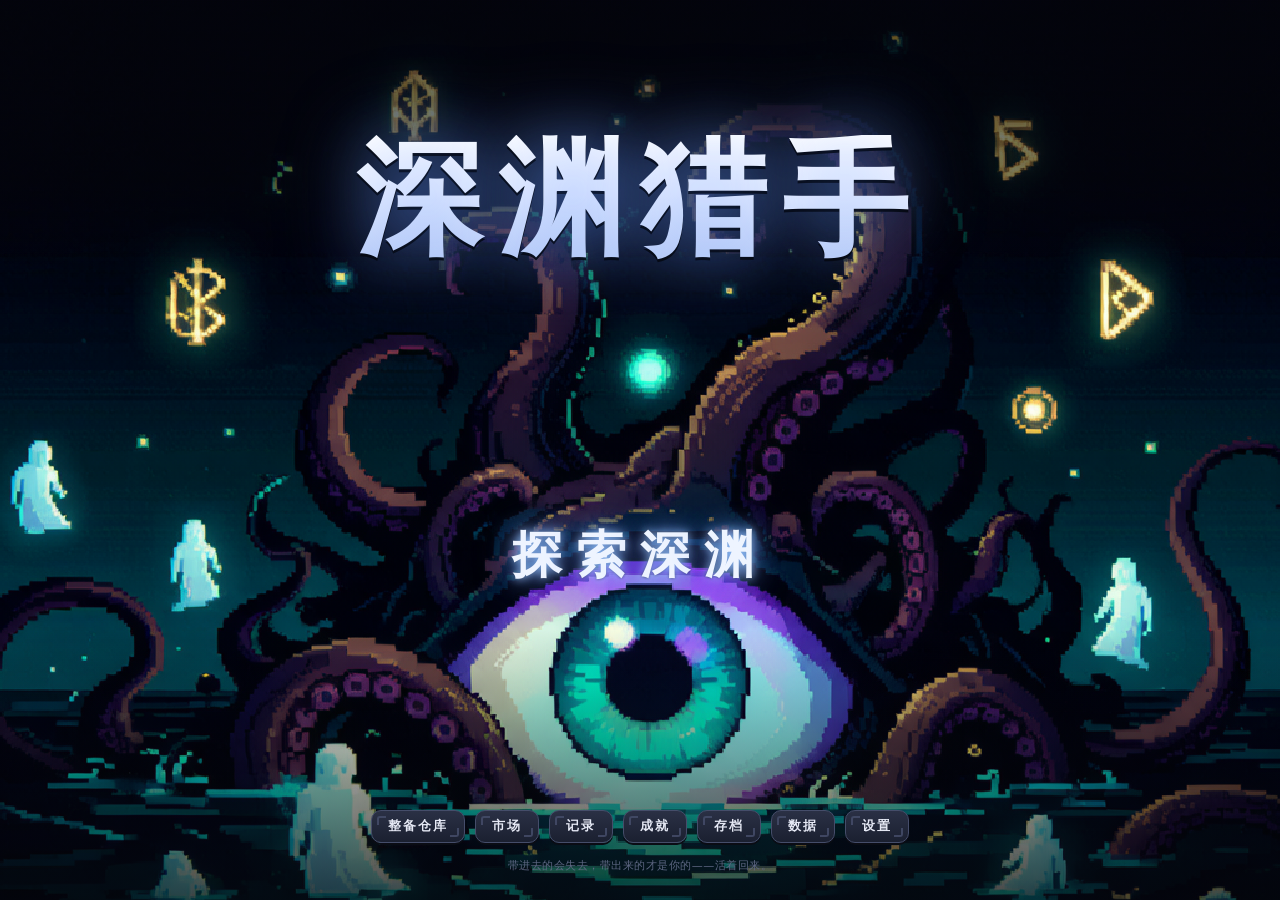
==== commit 1c6235a5: "ui: 封面页精简——移除漂浮中英文标签与小字，放大探索深渊入口 - 删除标题上方的 ABYSS HUNTER·深渊档案 漂浮标签（cover-tag） - 删除标题下方的 ABYSS HUNTER·" ====
--- a/index.html
+++ b/index.html
@@ -98,9 +98,7 @@
       <img class="cover-bg" src="assets/art/covers/cover.png" alt="">
 
       <div class="cover-inner">
-        <div class="cover-tag">ABYSS&nbsp;HUNTER&nbsp;·&nbsp;深渊档案</div>
         <h1 class="game-title">深渊猎手</h1>
-        <p class="game-sub">ABYSS&nbsp;HUNTER &nbsp;·&nbsp; 搜刮 · 战斗 · 撤离</p>
       </div>
 
       <div class="cover-entry">
--- a/css/style.css
+++ b/css/style.css
@@ -552,7 +552,7 @@
 /* 单字：独立扭曲 + 上下飘动 + 辉光脉动 */
 .btn-gate-text .gt{
   display:inline-block;
-  font-size:34px; font-weight:900; letter-spacing:10px; color:#eef4ff;
+  font-size:50px; font-weight:900; letter-spacing:14px; color:#eef4ff;
   text-shadow:
     0 0 10px rgba(150,195,255,.95),
     0 0 24px rgba(120,165,255,.65),
@@ -689,19 +689,19 @@
 @media (max-width:980px){
   .screen-cover .game-title{ font-size:64px; letter-spacing:10px; }
   .screen-cover .game-sub{ letter-spacing:4px; }
-  .btn-gate-text .gt{ font-size:28px; letter-spacing:8px; }
+  .btn-gate-text .gt{ font-size:40px; letter-spacing:11px; }
   .cover-menu .btn{ font-size:12px; padding:6px 14px; }
 }
 @media (max-width:680px){
   .screen-cover .game-title{ font-size:48px; letter-spacing:8px; }
   .screen-cover .game-sub{ letter-spacing:3px; font-size:11px; }
-  .btn-gate-text .gt{ font-size:24px; letter-spacing:6px; }
+  .btn-gate-text .gt{ font-size:32px; letter-spacing:8px; }
   .cover-menu{ gap:8px; }
   .cover-menu .btn{ font-size:11.5px; padding:5px 10px; letter-spacing:1px; }
   .cover-inner{ top:5%; }
 }
 @media (max-height:640px){
-  .btn-gate-text .gt{ font-size:26px; letter-spacing:7px; }
+  .btn-gate-text .gt{ font-size:36px; letter-spacing:9px; }
   .cover-inner{ top:4%; }
   .screen-cover .game-title{ font-size:56px; letter-spacing:10px; }
   .cover-tag{ margin-bottom:8px; }
--- a/css/extract.css
+++ b/css/extract.css
@@ -358,3 +358,16 @@
 .btn-danger{ border-color:#7a2a2a; color:#ff8a8a; }
 .btn-danger:hover{ border-color:#ff5a5a; box-shadow:0 0 14px #ff5a5a33; }
 
+/* ===== 三槽位存档 ===== */
+.slot-grid{ display:grid; grid-template-columns:repeat(3,1fr); gap:12px; max-width:780px; margin:12px auto; }
+.slot-card{ border:1px solid #2a3048; border-radius:10px; padding:12px; background:linear-gradient(180deg,#171b28,#12141f); display:flex; flex-direction:column; }
+.slot-card.current{ border-color:#6ee787; box-shadow:0 0 16px #6ee78722; }
+.slot-head{ font-size:14px; font-weight:900; color:#dce2f0; letter-spacing:2px; display:flex; justify-content:space-between; align-items:center; }
+.slot-cur{ font-size:10px; color:#6ee787; border:1px solid #6ee78766; border-radius:4px; padding:1px 7px; }
+.slot-sub{ font-size:11px; color:#8a90a8; margin:6px 0 8px; min-height:16px; }
+.slot-stats{ font-size:11px; color:#aab; line-height:1.7; margin-bottom:10px; flex:1; }
+.slot-stats .ok{ color:#6ee787; }
+.slot-btns{ display:flex; gap:8px; }
+.slot-btns .btn{ flex:1; font-size:11px; padding:6px 4px; }
+.slot-empty{ color:#5f6580; font-style:italic; }
+
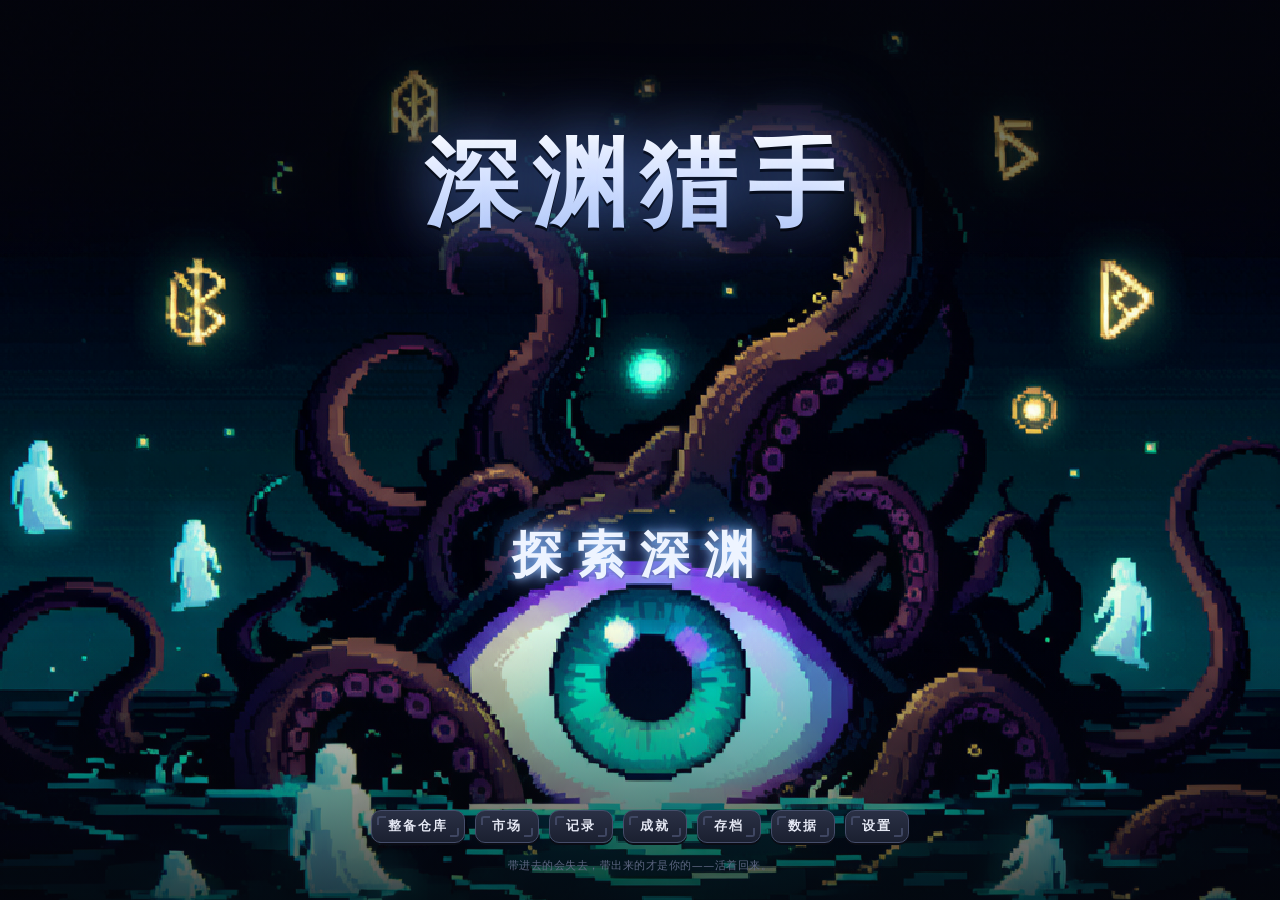
==== commit c961da7a: "feat: 房内墙体像素纹理外观——砖墙/石柱/乱石/栏板 - 新增 js/63_interior.js：四类 16x16 可染色像素纹理（砖墙/石柱/乱石/栏板），   按区域主题色染色平铺绘制房内" ====
--- a/index.html
+++ b/index.html
@@ -378,3 +378,4 @@
 <script src="js/60_ui2.js"></script>
 <script src="js/61_storage.js"></script>
 <script src="js/62_dataui.js"></script>
+<script src="js/63_interior.js"></script>
--- a/css/style.css
+++ b/css/style.css
@@ -523,7 +523,7 @@
 
 /* 巨大标题：绝对主体，白→冰蓝渐变 + 深描边 + 蓝辉光 */
 .screen-cover .game-title{
-  font-size:126px; letter-spacing:16px; margin:0; line-height:1.02; font-weight:900;
+  font-size:96px; letter-spacing:12px; margin:0; line-height:1.02; font-weight:900;
   background:linear-gradient(180deg,#ffffff 0%,#e8efff 45%,#b9cdf8 100%);
   -webkit-background-clip:text; background-clip:text; color:transparent;
   filter:drop-shadow(0 3px 0 rgba(4,6,12,.95)) drop-shadow(0 0 34px rgba(120,165,255,.5));
@@ -687,13 +687,13 @@
 
 /* 窄屏适配 */
 @media (max-width:980px){
-  .screen-cover .game-title{ font-size:64px; letter-spacing:10px; }
+  .screen-cover .game-title{ font-size:52px; letter-spacing:8px; }
   .screen-cover .game-sub{ letter-spacing:4px; }
   .btn-gate-text .gt{ font-size:40px; letter-spacing:11px; }
   .cover-menu .btn{ font-size:12px; padding:6px 14px; }
 }
 @media (max-width:680px){
-  .screen-cover .game-title{ font-size:48px; letter-spacing:8px; }
+  .screen-cover .game-title{ font-size:40px; letter-spacing:6px; }
   .screen-cover .game-sub{ letter-spacing:3px; font-size:11px; }
   .btn-gate-text .gt{ font-size:32px; letter-spacing:8px; }
   .cover-menu{ gap:8px; }
@@ -703,7 +703,7 @@
 @media (max-height:640px){
   .btn-gate-text .gt{ font-size:36px; letter-spacing:9px; }
   .cover-inner{ top:4%; }
-  .screen-cover .game-title{ font-size:56px; letter-spacing:10px; }
+  .screen-cover .game-title{ font-size:46px; letter-spacing:8px; }
   .cover-tag{ margin-bottom:8px; }
   .title-tip{ display:none; }
 }
@@ -824,7 +824,7 @@
   .wheel-stage{ width:min(560px,86vw); height:min(440px,52vh); }
 }
 @media (max-width:760px){
-  .screen-cover .game-title{ font-size:56px; letter-spacing:12px; }
+  .screen-cover .game-title{ font-size:46px; letter-spacing:9px; }
   .wheel-token{ width:84px; height:84px; }
   .wheel-token canvas{ width:60px !important; height:60px !important; }
 }
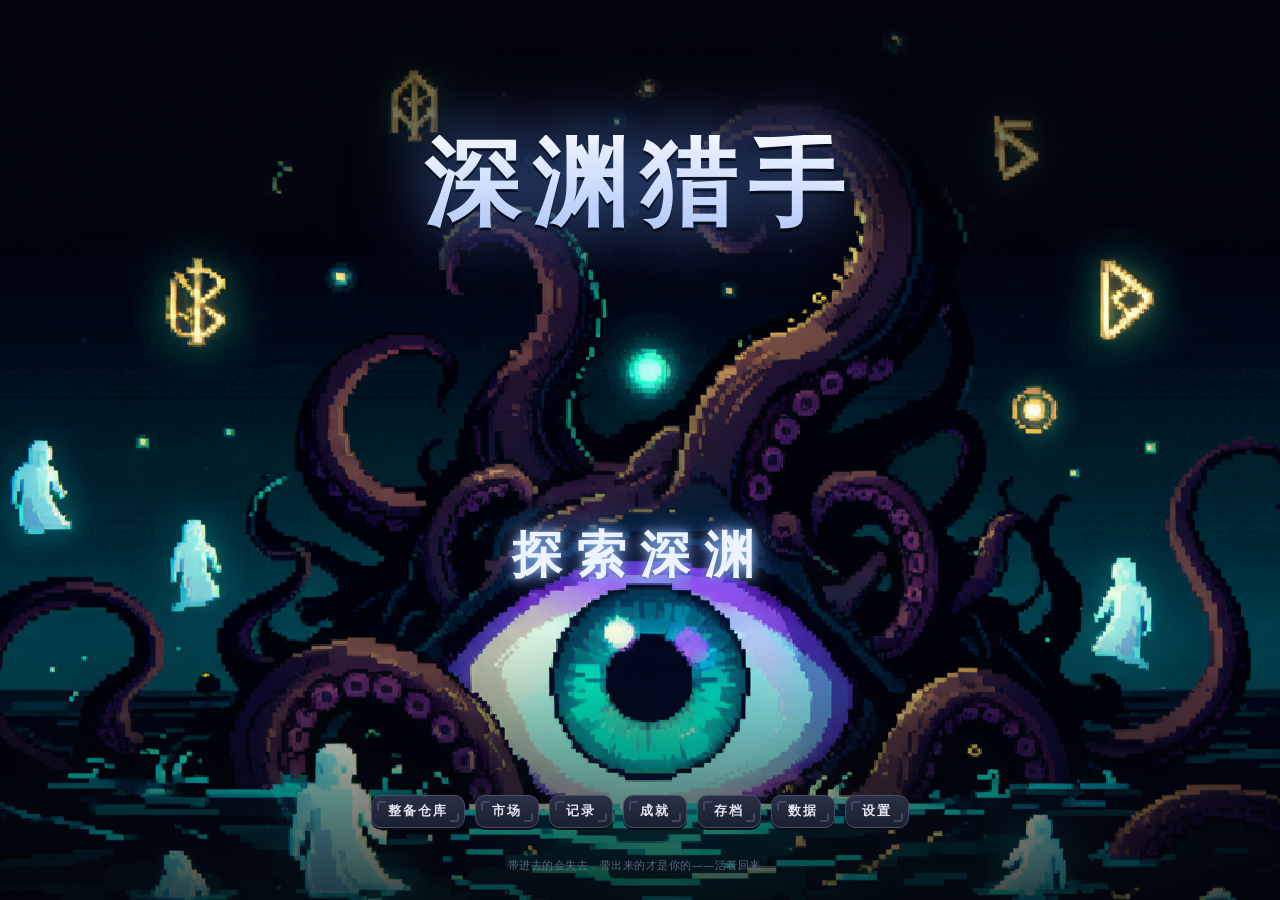
==== commit b20f7927: "feat: 完成路线图剩余功能——闪避/套装/每日挑战/武器进化/BGM/区域主题等 新增：闪避(66_dodge)、套装(67_set)、HUD打磨(68_hud)、每日挑战(69_daily)；事" ====
--- a/index.html
+++ b/index.html
@@ -47,11 +47,26 @@
     </div>
 
     <div class="hud-bottom">
-      <div id="statusBar" class="status-bar"></div>
-      <div id="weaponBar" class="weapon-bar"></div>
-      
+      <div class="hud-command">
+        <div id="skillSlot" class="skill-mod hidden">
+          <div class="skill-core">
+            <div class="skill-glyph" id="skillSym"></div>
+            <div class="skill-band" id="skillCd"></div>
+            <div class="skill-ready" id="skillReady">SPACE 就绪</div>
+            <div class="skill-cooldown" id="skillCooldown"></div>
+          </div>
+          <div class="skill-meta">
+            <div class="skill-name" id="skillName"></div>
+            <div class="skill-key">[ 空格 ]</div>
+          </div>
+        </div>
+        <div class="cmd-center">
+          <div id="objLine" class="obj-line"></div>
+          <div id="statusBar" class="status-bar"></div>
+        </div>
+        <div id="weaponBar" class="weapon-bar"></div>
+      </div>
       <div id="interactHint" class="interact-hint hidden"></div>
-      <div id="objLine" class="obj-line"></div>
     </div>
 
     <div id="bossBarWrap" class="boss-bar-wrap hidden">
@@ -160,6 +175,7 @@
         <button class="btn btn-reroll" id="btnMarketRefresh">刷新商品 <span class="dim" id="marketRefreshCost">12</span></button>
         <button class="btn" id="btnMktSellWhite">出售全部白色</button>
       </div>
+      <div class="market-status" id="marketStatus"></div>
       <div class="market-cards" id="marketCards"></div>
       <div class="pause-btns">
         <button class="btn" id="btnMarketBack">返回</button>
@@ -258,6 +274,15 @@
         <label>震屏强度</label>
         <input type="range" id="setShake" min="0" max="1" step="0.05">
         <span class="set-val" id="setShakeVal"></span>
+      </div>
+      <div class="set-row">
+        <label>音效风格</label>
+        <span class="seg" id="setSfxStyle">
+          <button data-style="1" class="seg-btn">经典</button>
+          <button data-style="2" class="seg-btn on">冲击</button>
+          <button data-style="3" class="seg-btn">史诗</button>
+        </span>
+        <span class="set-val" id="setSfxStyleVal">冲击</span>
       </div>
 
       <div class="set-help">
@@ -379,3 +404,9 @@
 <script src="js/61_storage.js"></script>
 <script src="js/62_dataui.js"></script>
 <script src="js/63_interior.js"></script>
+<script src="js/64_theme.js"></script>
+<script src="js/65_audio2.js"></script>
+<script src="js/66_dodge.js"></script>
+<script src="js/67_set.js"></script>
+<script src="js/68_hud.js"></script>
+<script src="js/69_daily.js"></script>
--- a/css/style.css
+++ b/css/style.css
@@ -1,6 +1,6 @@
 /* ============================================================
-   深渊猎手 Abyss Hunter —— 样式表
-   像素风 / 暗色调 / 稀有度色阶：白 绿 蓝 紫 红
+   深渊猎手 Abyss Hunter —�?样式�?
+   像素�?/ 暗色�?/ 稀有度色阶：白 �?�?�?�?
    ============================================================ */
 
 :root{
@@ -54,7 +54,7 @@
 .dim{ color:var(--dim); font-weight:400; }
 .flex1{ flex:1; min-height:0; }
 
-/* ---------------- 按钮（圆角 + HUD 角标 + 辉光，去除生硬长方形感） ---------------- */
+/* ---------------- 按钮（圆�?+ HUD 角标 + 辉光，去除生硬长方形感） ---------------- */
 .btn{
   position:relative;
   font-family:inherit; font-size:14px; font-weight:600;
@@ -170,8 +170,18 @@
 .hud-bottom{
   position:absolute; bottom:0; left:0; right:0;
   padding:10px 16px 12px;
-  display:flex; flex-direction:column; align-items:center; gap:6px;
-  background:linear-gradient(#0b0d1400, #0b0d14dd);
+  pointer-events:none;
+  background:linear-gradient(#0b0d1400, #0b0d14e8);
+}
+.hud-command{
+  display:flex; align-items:center; justify-content:space-between; gap:14px;
+  width:min(960px,100%);
+  margin:0 auto;
+  pointer-events:auto;
+}
+.cmd-center{
+  display:flex; flex-direction:column; align-items:center; gap:4px;
+  min-width:0; flex:1; text-align:center;
 }
 .status-bar{ display:flex; gap:5px; min-height:22px; align-items:center; flex-wrap:wrap; justify-content:center; }
 .status-chip{
@@ -182,20 +192,195 @@
   text-shadow:0 1px 2px #000;
 }
 .weapon-bar{ display:flex; gap:6px; }
+.skill-mod{
+  display:flex; align-items:center; gap:11px;
+  position:relative;
+  background:
+    linear-gradient(180deg,#ffffff0c,transparent 34%),
+    linear-gradient(155deg, color-mix(in srgb, var(--sk-c,#ffd24a) 14%, transparent) 0%, #171c2bd6 30%, #0c0f1af2 100%);
+  border:1px solid color-mix(in srgb, var(--sk-c,#ffd24a) 38%, #2a3050);
+  border-radius:9px;
+  padding:9px 15px 9px 9px;
+  box-shadow:
+    0 14px 32px #000d,
+    0 1px 0 rgba(255,255,255,.06) inset,
+    0 -1px 0 #000a inset,
+    0 0 0 1px #ffffff08 inset;
+  cursor:pointer;
+  transition:border-color .16s, box-shadow .16s, transform .1s, filter .16s;
+  isolation:isolate;
+}
+.skill-mod:hover{ transform:translateY(-1px); filter:brightness(1.05); border-color:#ffffff4a; }
+.skill-mod::before{
+  content:""; position:absolute; inset:0; z-index:-1; pointer-events:none; border-radius:9px;
+  background:
+    repeating-linear-gradient(115deg, rgba(255,255,255,.02) 0 1px, transparent 1px 9px),
+    linear-gradient(135deg, color-mix(in srgb, var(--sk-c,#ffd24a) 16%, transparent), transparent 38%);
+}
+.skill-mod::after{
+  content:""; position:absolute; top:6px; left:6px; z-index:3; pointer-events:none;
+  width:10px; height:10px; opacity:.85;
+  border-top:2px solid var(--sk-c,#ffd24a); border-left:2px solid var(--sk-c,#ffd24a);
+  border-radius:3px 0 0 0; filter:drop-shadow(0 0 5px var(--sk-c,#ffd24a99));
+}
+.skill-core{
+  position:relative; width:56px; height:56px;
+  display:flex; align-items:center; justify-content:center;
+  background:
+    radial-gradient(circle at 52% 36%, #22293c 0%, #12151f 70%),
+    linear-gradient(180deg,#2c3550,#151827);
+  border:1px solid #000a;
+  border-radius:10px;
+  box-shadow:0 0 0 1px #ffffff0d inset, 0 0 14px #000a, inset 0 2px 6px #000c;
+}
+.skill-core::before{
+  content:""; position:absolute; inset:-4px; border-radius:13px; pointer-events:none;
+  background:
+    linear-gradient(180deg, color-mix(in srgb, var(--sk-c,#ffd24a) 62%, #fff) 0 1px, transparent 2px),
+    linear-gradient(180deg, color-mix(in srgb, var(--sk-c,#ffd24a) 34%, transparent), transparent 55%);
+  opacity:.55; filter:drop-shadow(0 0 4px var(--sk-c,#ffd24a88));
+}
+.skill-core::after{
+  content:""; position:absolute; inset:3px; z-index:3; border-radius:8px; pointer-events:none;
+  background:conic-gradient(from -90deg, var(--sk-c,#ffd24a) var(--fill,0deg), #ffffff14 var(--fill,0deg));
+  opacity:.95;
+  -webkit-mask:radial-gradient(circle, #000 52%, transparent 60%);
+          mask:radial-gradient(circle, #000 52%, transparent 60%);
+}
+.skill-glyph{
+  position:relative; z-index:4;
+  width:42px; height:42px; border-radius:8px;
+  display:flex; align-items:center; justify-content:center;
+  font-size:20px; font-weight:900; color:var(--sk-c,#ffd24a);
+  background:
+    radial-gradient(circle at 38% 28%, #ffffff18, transparent 46%),
+    linear-gradient(180deg,#39456f,#1b2544 58%,#0d1323);
+  border:1px solid color-mix(in srgb, var(--sk-c,#ffd24a) 70%, #ffffffa8);
+  text-shadow:0 0 12px var(--sk-c,#ffd24a99);
+  box-shadow:0 2px 4px #000c, 0 0 14px var(--sk-c,#ffd24a26), inset 0 2px 4px rgba(255,255,255,.12), inset 0 -2px 4px #000a;
+}
+.skill-cooldown{
+  position:absolute; left:3px; right:3px; bottom:3px; z-index:2; border-radius:0 0 6px 6px;
+  background:linear-gradient(180deg, color-mix(in srgb, var(--sk-c,#ffd24a) 22%, #000b), #000f);
+  border-top:1px solid color-mix(in srgb, var(--sk-c,#ffd24a) 42%, transparent);
+  transition:height .08s linear, opacity .15s;
+}
+.skill-band{
+  position:absolute; inset:3px; z-index:3; border-radius:7px;
+  display:flex; align-items:flex-end; justify-content:center;
+  padding-bottom:3px;
+  font-size:12px; font-weight:800; color:var(--sk-c,#ffd24a);
+  text-shadow:0 1px 4px #000; pointer-events:none;
+}
+.skill-ready{
+  position:absolute; z-index:6; bottom:-9px; left:50%; transform:translateX(-50%);
+  font-size:9.5px; font-weight:800; letter-spacing:1px; color:#b9ffce;
+  background:linear-gradient(180deg,#13301b,#0d1f13);
+  border:1px solid #3f9a58; border-radius:7px;
+  padding:2px 11px 3px; white-space:nowrap; opacity:0; transition:opacity .18s;
+  box-shadow:0 4px 12px #000c, 0 0 10px #3f9a5844;
+}
+.skill-mod.ready .skill-ready{ opacity:1; }
+.skill-mod.ready{
+  border-color:color-mix(in srgb, var(--sk-c,#ffd24a) 78%, #fff);
+  box-shadow:
+    0 14px 34px #000d,
+    0 0 0 1px color-mix(in srgb, var(--sk-c,#ffd24a) 55%, transparent),
+    0 0 24px color-mix(in srgb, var(--sk-c,#ffd24a) 30%, transparent),
+    0 1px 0 rgba(255,255,255,.08) inset;
+}
+.skill-mod.ready::before{ background:
+  repeating-linear-gradient(115deg, rgba(255,255,255,.03) 0 1px, transparent 1px 9px),
+  linear-gradient(135deg, color-mix(in srgb, var(--sk-c,#ffd24a) 30%, transparent), transparent 42%); }
+.skill-meta{ display:flex; flex-direction:column; gap:5px; min-width:78px; justify-content:center; }
+.skill-name{
+  font-size:12.5px; font-weight:900; color:#f0f3ff; letter-spacing:3px;
+  white-space:nowrap; text-shadow:0 1px 3px #000;
+}
+.skill-key{
+  font-size:10px; font-weight:700; color:color-mix(in srgb, var(--sk-c,#ffd24a) 75%, #aab);
+  letter-spacing:1.5px;
+}
+.skill-key b{
+  display:inline-flex; align-items:center; justify-content:center;
+  width:34px; padding:2px 0 3px; margin-right:5px;
+  background:linear-gradient(180deg,#262c40,#161a28);
+  border:1px solid color-mix(in srgb, var(--sk-c,#ffd24a) 45%, #3a4258);
+  border-bottom-width:2px; border-radius:5px; box-shadow:0 0 0 1px #ffffff08 inset;
+}
+.skill-mod:not(.ready) .skill-ready{ display:none; }
+
 .wslot{
-  width:46px; height:46px;
-  background:#1a1e2c99; border:2px solid var(--line);
-  border-radius:2px;
+  width:56px; height:56px;
+  background:
+    radial-gradient(circle at 35% 24%, rgba(255,255,255,.14), transparent 44%),
+    linear-gradient(180deg,#232a40 0%, color-mix(in srgb, var(--rc,#333a52) 12%, #141827) 58%, #0d101a 100%);
+  border:1px solid var(--rc,#333a52);
+  border-top-color:color-mix(in srgb, var(--rc,#333a52) 62%, #fff);
+  border-radius:8px;
   display:flex; align-items:center; justify-content:center;
-  position:relative;
-}
-.wslot canvas{ image-rendering:pixelated; }
+  position:relative; overflow:hidden;
+  box-shadow:0 0 0 1px #000a inset, 0 1px 0 #ffffff14 inset, 0 6px 16px #000b;
+  transition:transform .12s, filter .16s, box-shadow .16s;
+  filter:drop-shadow(0 0 3px color-mix(in srgb, var(--rc,#333a52) 55%, transparent));
+}
+.wslot::before{
+  content:""; position:absolute; inset:0;
+  background:
+    linear-gradient(115deg, rgba(255,255,255,.1), transparent 34%),
+    repeating-linear-gradient(135deg, rgba(255,255,255,.025) 0 1px, transparent 1px 7px),
+    linear-gradient(180deg, color-mix(in srgb, var(--rc,#333a52) 0%, transparent), color-mix(in srgb, var(--rc,#333a52) 40%, transparent) 140%);
+  pointer-events:none;
+}
+.wslot::after{
+  content:""; position:absolute; inset:2px; z-index:4;
+  border:1px solid color-mix(in srgb, var(--rc,#333a52) 18%, #ffffff14); border-radius:6px;
+  pointer-events:none;
+}
+.wslot:hover{
+  transform:translateY(-3px); filter:brightness(1.16);
+  box-shadow:0 0 0 1px #000a inset, 0 1px 0 #ffffff16 inset, 0 10px 22px #000c, 0 0 16px color-mix(in srgb, var(--rc,#333a52) 45%, transparent);
+}
+.wslot canvas{ image-rendering:pixelated; filter:drop-shadow(0 3px 3px rgba(0,0,0,.65)); }
+.wslot-num{
+  position:absolute; top:2px; left:3px; z-index:5;
+  font-size:8.5px; font-weight:900; letter-spacing:0;
+  color:#0a0d18;
+  background:linear-gradient(180deg, var(--rc,#333a52), color-mix(in srgb, var(--rc,#333a52) 45%, #171b2a));
+  padding:1px 4px; border-radius:3px 0 3px 0;
+  box-shadow:0 1px 3px #000c;
+}
+.wslot-gem{
+  position:absolute; top:-4px; right:-4px; z-index:5;
+  width:16px; height:16px;
+  background:
+    radial-gradient(circle at 50% 36%, #ffffffa0 0 2px, transparent 3px),
+    linear-gradient(135deg, color-mix(in srgb, var(--rc,#333a52) 76%, #fff), var(--rc,#333a52) 55%, #0a0d18);
+  clip-path:polygon(50% 0,100% 38%,50% 100%,0 38%);
+  filter:drop-shadow(0 0 6px var(--rc,#333a52cc));
+}
 .wslot .cd{
-  position:absolute; left:0; right:0; bottom:0;
-  background:#000000aa;
-  transition:height .05s linear;
+  position:absolute; left:2px; right:2px; bottom:2px; z-index:2; border-radius:0 0 5px 5px;
+  background:linear-gradient(180deg, color-mix(in srgb, var(--rc,#333a52) 20%, #000b), #000f);
+  border-top:1px solid color-mix(in srgb, var(--rc,#333a52) 42%, transparent);
+  transition:height .06s linear;
 }
 .hint{ font-size:11px; color:var(--dim2); letter-spacing:1px; }
+
+@media (max-width:760px){
+  .hud-bottom{ padding:8px 10px 10px; }
+  .hud-command{ gap:8px; width:100%; }
+  .skill-meta{ display:none; }
+  .skill-mod{ padding:7px 8px; }
+  .skill-core{ width:48px; height:48px; }
+  .skill-glyph{ width:38px; height:38px; font-size:17px; }
+  .skill-core::before{ inset:-2px; }
+  .skill-band{ font-size:10px; }
+  .wslot{ width:46px; height:46px; }
+  .wslot canvas{ width:44px !important; height:44px !important; }
+  .cmd-center{ display:none; }
+  .weapon-bar{ margin-left:auto; }
+}
 
 .boss-bar-wrap{ position:absolute; top:96px; left:50%; transform:translateX(-50%); width:min(560px,70vw); text-align:center; }
 .boss-name{ font-size:13px; font-weight:700; color:#ff8a8a; letter-spacing:4px; margin-bottom:4px; text-shadow:0 1px 4px #000; }
@@ -216,7 +401,7 @@
   100%{ opacity:0; transform:translate(-50%,-60%) scale(1); }
 }
 
-/* ---------------- 属性浮层 ---------------- */
+/* ---------------- 属性浮�?---------------- */
 .stat-panel{
   position:absolute; top:96px; left:16px; z-index:8;
   width:260px; max-height:70vh; overflow:auto;
@@ -294,7 +479,7 @@
 .inv-cell.empty{ border-style:dashed; opacity:.35; cursor:default; }
 .side-stats{ overflow:auto; }
 
-/* 商品卡 */
+/* 商品�?*/
 .card{
   background:var(--panel); border:2px solid var(--line);
   border-radius:3px; padding:12px 12px 10px;
@@ -323,7 +508,7 @@
 .card-mods .sp{ color:#ffd98a; }
 .card-flavor{ font-size:10.5px; color:var(--dim2); font-style:italic; line-height:1.5; }
 .card-dmgattr{ font-size:10px; color:#9ad0ff; letter-spacing:.4px; margin-top:5px; font-weight:700; }
-.card-dmgattr::before{ content:'▸ '; color:var(--dim2); }
+.card-dmgattr::before{ content:'�?'; color:var(--dim2); }
 .tt-attr{ font-size:11px; color:#9ad0ff; margin:4px 0 3px; font-weight:700; }
 .card-foot{ display:flex; gap:6px; align-items:center; }
 .card-buy{ flex:1; }
@@ -342,7 +527,7 @@
   100%{ transform:scale(1); }
 }
 
-/* 界面内 DOM 粒子（购买 / 升级确认反馈） */
+/* 界面�?DOM 粒子（购�?/ 升级确认反馈�?*/
 .dom-particle{
   position:fixed; width:7px; height:7px; border-radius:50%;
   pointer-events:none; z-index:80; transform:translate(-50%,-50%);
@@ -368,6 +553,8 @@
 .lv-opt .x{ font-size:11px; color:var(--dim2); margin-top:8px; line-height:1.5; }
 .lv-opt.lv-trade{ border-color:#7a3a3a; }
 .lv-opt.lv-trade .dn{ color:#ff8a8a; font-size:15px; font-weight:800; margin-top:8px; }
+.lv-opt.lv-affinity{ border-color:#46a2ff; box-shadow:0 0 14px #2b6cff33; }
+.lv-opt.lv-affinity .tag{ display:inline-block; margin-top:7px; font-size:10px; font-weight:700; color:#9fc4ff; background:#16263c; border:1px solid #2b6cff; border-radius:10px; padding:2px 8px; }
 .lv-opt.picked{
   animation:lvPop .24s ease-out;
   border-color:#ffd24a; box-shadow:0 0 0 2px #ffd24a88, 0 0 38px #ffd24a66;
@@ -388,8 +575,13 @@
 .set-row label{ width:84px; text-align:right; flex:none; }
 .set-row input[type=range]{ flex:1; accent-color:#ffd24a; cursor:pointer; }
 .set-val{ width:48px; text-align:left; color:var(--dim); font-variant-numeric:tabular-nums; }
-
-/* 设置页 · 操作说明 */
+.seg{ display:inline-flex; flex:1; border:1px solid rgba(110,150,230,.22); border-radius:9px; overflow:hidden; background:rgba(12,18,34,.5); }
+.seg-btn{ flex:1; border:0; background:transparent; color:#9fb0d8; font-size:13px; padding:6px 0; cursor:pointer; transition:.12s; }
+.seg-btn + .seg-btn{ border-left:1px solid rgba(110,150,230,.14); }
+.seg-btn:hover{ background:rgba(110,150,230,.12); color:#dfe7ff; }
+.seg-btn.on{ background:linear-gradient(180deg,#ffd24a,#e8a726); color:#201a05; font-weight:700; }
+
+/* 设置�?· 操作说明 */
 .set-help{
   width:420px; max-width:90vw; margin:26px auto 4px;
   padding:14px 18px; border-radius:12px;
@@ -426,7 +618,7 @@
 }
 .set-help-tip .kbd{ font-size:10.5px; padding:1px 6px; }
 
-/* 开关切换（背景音乐） */
+/* 开关切换（背景音乐�?*/
 .switch{ position:relative; display:inline-block; width:46px; height:24px; }
 .set-row label.switch{ width:auto; text-align:left; flex:none; cursor:pointer; }
 .switch input{ position:absolute; opacity:0; width:0; height:0; margin:0; }
@@ -457,9 +649,10 @@
 .tooltip{
   position:absolute; z-index:60; pointer-events:none;
   max-width:250px;
-  background:#0d1018f5; border:2px solid var(--line); border-radius:3px;
-  padding:9px 11px; font-size:12px; line-height:1.65;
-  box-shadow:0 8px 30px #000a;
+  background:#0d1018f5; border:1px solid var(--line2);
+  clip-path:polygon(0 0,calc(100% - 10px) 0,100% 10px,100% 100%,10px 100%,0 calc(100% - 10px));
+  padding:10px 13px; font-size:12px; line-height:1.6;
+  box-shadow:0 12px 36px #000d, inset 0 0 0 1px #ffffff0a;
 }
 .tooltip .tt-name{ font-weight:800; font-size:13.5px; margin-bottom:4px; }
 .tooltip .p{ color:var(--good); }
@@ -467,7 +660,7 @@
 .tooltip .sp{ color:#ffd98a; }
 .tooltip .tt-f{ color:var(--dim2); font-style:italic; margin-top:5px; font-size:11px; }
 
-/* 滚动条 */
+/* 滚动�?*/
 ::-webkit-scrollbar{ width:8px; height:8px; }
 ::-webkit-scrollbar-track{ background:#0d1018; }
 ::-webkit-scrollbar-thumb{ background:#2e3448; border-radius:4px; }
@@ -488,17 +681,17 @@
   z-index:0; pointer-events:none; display:block;
 }
 
-/* ---------------- 封面（深渊猎手 · 裂隙之章） ----------------
-   极简 + 质感：AI 生成的克苏鲁深渊像素封面 + 巨大标题 + 裂隙式入口 */
+/* ---------------- 封面（深渊猎�?· 裂隙之章�?----------------
+   极简 + 质感：AI 生成的克苏鲁深渊像素封面 + 巨大标题 + 裂隙式入�?*/
 .screen-cover{ overflow:hidden; background:#06080f; }
-/* 封面背景：AI 生成的像素插画（克苏鲁深渊，centred 居中缩放） */
+/* 封面背景：AI 生成的像素插画（克苏鲁深渊，centred 居中缩放�?*/
 .cover-bg{
   position:absolute; inset:0; width:100%; height:100%;
   z-index:0; pointer-events:none; display:block;
   object-fit:cover; object-position:center 55%;
   image-rendering:pixelated;
 }
-/* 上下暗角（中部 30-70% 透明，让眼睛中心可见；顶部/底部护字） */
+/* 上下暗角（中�?30-70% 透明，让眼睛中心可见；顶�?底部护字�?*/
 .screen-cover::before{
   content:''; position:absolute; inset:0; z-index:1; pointer-events:none;
   background:linear-gradient(180deg,
@@ -521,7 +714,7 @@
 }
 @keyframes tagFloat{ 0%,100%{opacity:.55; transform:translateY(0);} 50%{opacity:1; transform:translateY(-4px);} }
 
-/* 巨大标题：绝对主体，白→冰蓝渐变 + 深描边 + 蓝辉光 */
+/* 巨大标题：绝对主体，白→冰蓝渐变 + 深描�?+ 蓝辉�?*/
 .screen-cover .game-title{
   font-size:96px; letter-spacing:12px; margin:0; line-height:1.02; font-weight:900;
   background:linear-gradient(180deg,#ffffff 0%,#e8efff 45%,#b9cdf8 100%);
@@ -539,7 +732,7 @@
   white-space:nowrap; text-shadow:0 0 12px rgba(110,150,255,.3);
 }
 
-/* 主入口：探索深渊——四字发光扭曲飘动（悬于深渊之眼下方） */
+/* 主入口：探索深渊——四字发光扭曲飘动（悬于深渊之眼下方�?*/
 .cover-entry{
   position:absolute; left:50%; top:58%; transform:translate(-50%,0);
   z-index:3; display:flex; align-items:center; justify-content:center;
@@ -549,7 +742,7 @@
   font-family:inherit; line-height:1;
   transition:transform .2s cubic-bezier(.2,.7,.3,1);
 }
-/* 单字：独立扭曲 + 上下飘动 + 辉光脉动 */
+/* 单字：独立扭�?+ 上下飘动 + 辉光脉动 */
 .btn-gate-text .gt{
   display:inline-block;
   font-size:50px; font-weight:900; letter-spacing:14px; color:#eef4ff;
@@ -583,14 +776,14 @@
     text-shadow:0 0 12px rgba(165,205,255,1), 0 0 28px rgba(130,175,255,.75), 0 0 48px rgba(100,150,255,.5), 0 0 3px rgba(0,0,0,.9);
   }
 }
-/* 悬停：整组微亮放大 */
+/* 悬停：整组微亮放�?*/
 .btn-gate-text:hover{ transform:scale(1.06); }
 .btn-gate-text:hover .gt{ color:#ffffff; }
 .btn-gate-text:active{ transform:scale(1.02); }
 
-/* 功能入口：HUD 角标按钮行（与游戏内一致），收紧 */
+/* 功能入口：HUD 角标按钮行（与游戏内一致），收�?*/
 .cover-menu{
-  position:absolute; left:50%; top:90%; transform:translate(-50%,0);
+  position:absolute; left:50%; bottom:8%; transform:translateX(-50%);
   z-index:3; display:flex; gap:10px; flex-wrap:wrap; justify-content:center;
 }
 .cover-menu .btn{ font-size:12.5px; padding:7px 16px; letter-spacing:2px; }
@@ -604,7 +797,7 @@
 }
 @keyframes titleShine{ 0%{background-position:0% 50%;} 100%{background-position:240% 50%;} }
 
-/* ---------------- 子页（记录 / 成就 / 存档） ---------------- */
+/* ---------------- 子页（记�?/ 成就 / 存档�?---------------- */
 .sub-screen{
   flex-direction:column; align-items:center; justify-content:center;
   gap:22px; padding:40px 20px; overflow-y:auto;
@@ -620,6 +813,22 @@
 .rec-row:last-child{ border-bottom:none; }
 .rec-k{ color:var(--dim); }
 .rec-v{ color:#e6ecff; font-weight:700; font-variant-numeric:tabular-nums; }
+.treasure-grid{ display:grid; grid-template-columns:repeat(auto-fill,minmax(118px,1fr)); gap:8px; margin-top:8px; }
+.treasure-cell{
+  position:relative; border:1px solid #2a3048; border-radius:6px;
+  background:linear-gradient(180deg,#161a28,#10131f);
+  padding:8px 8px 6px; text-align:center;
+  box-shadow:inset 0 0 0 1px #ffffff0a;
+}
+.treasure-cell.seen{ border-color:var(--rc,#ffd24a); box-shadow:0 0 10px var(--rc,#ffd24a)33; }
+.treasure-cell.seen canvas{ image-rendering:pixelated; margin:2px auto; display:block; }
+.treasure-cell.unseen{ opacity:.55; }
+.treasure-q{ font-size:30px; font-weight:900; color:#3a4258; line-height:1; display:block; padding:8px 0 4px; }
+.treasure-name{ font-size:11.5px; font-weight:700; color:#e6ecff; margin-top:4px; white-space:nowrap; overflow:hidden; text-overflow:ellipsis; }
+.treasure-cell.unseen .treasure-name{ color:#6a7088; }
+.treasure-size{ font-size:9.5px; color:var(--dim2,#6a7088); margin-top:2px; line-height:1.45; }
+.treasure-box{ margin-top:14px; border-top:1px solid #2a304a; padding-top:10px; }
+.treasure-head{ font-size:12px; letter-spacing:2px; color:var(--dim); }
 
 /* 成就 */
 .ach-count{ font-size:12px; color:var(--gold); letter-spacing:1px; margin-bottom:12px; text-align:center; }
@@ -639,7 +848,7 @@
 .ach-tile.got .ach-name{ color:#eaf1ff; }
 .ach-desc{ font-size:11px; color:var(--dim2); line-height:1.4; margin-top:2px; }
 
-/* 存档槽 */
+/* 存档�?*/
 .save-empty{ color:var(--dim); font-size:13px; line-height:1.7; text-align:center; padding:24px 8px; }
 .save-slot{
   padding:16px; border-radius:12px;
@@ -651,7 +860,7 @@
 .save-ch{ font-size:18px; font-weight:900; color:#eaf1ff; letter-spacing:1px; }
 .save-wave{ font-size:12px; color:var(--dim); margin-top:6px; letter-spacing:1px; }
 .save-head .save-wave{ margin-top:0; }
-/* 波次进度条 */
+/* 波次进度�?*/
 .save-prog{
   height:6px; border-radius:3px; margin:12px 0 14px;
   background:#0d1424; border:1px solid #243a66; overflow:hidden;
@@ -711,7 +920,7 @@
   .sub-body{ max-height:70vh; }
 }
 
-/* 进入漩涡：封面缩放淡出 */
+/* 进入漩涡：封面缩放淡�?*/
 .screen.leaving{ animation:coverOut .62s ease-in forwards; }
 @keyframes coverOut{
   0%{ opacity:1; transform:scale(1); }
@@ -744,6 +953,7 @@
   width:min(760px,66vw); height:min(700px,74vh);
   margin:6px 0;
   touch-action:none;
+  overflow:hidden;
 }
 /* 角色形象背景：随选中角色切换；边缘径向渐隐（无硬边界/无方形衬底） */
 .wheel-hero{
@@ -803,7 +1013,7 @@
 .wi-mods .n{ color:var(--bad); }
 .wi-weapon{ font-size:11.5px; color:#8a90a8; margin-top:5px; }
 .wheel-foot{ grid-area:wheelfoot; justify-self:center; position:relative; z-index:2; display:flex; gap:18px; margin-top:14px; }
-/* 轮盘操作提示（代替原返回/确认按钮） */
+/* 轮盘操作提示（代替原返回/确认按钮�?*/
 .wheel-hint{
   font-size:12px; letter-spacing:3px; color:#7f8bb0;
   text-shadow:0 0 10px rgba(0,0,0,.7);
@@ -829,7 +1039,7 @@
   .wheel-token canvas{ width:60px !important; height:60px !important; }
 }
 
-/* 商店重掷洗牌动画：新卡依次「派发」入场 */
+/* 商店重掷洗牌动画：新卡依次「派发」入�?*/
 #shopCards.reroll .card{ animation:cardDeal .42s cubic-bezier(.2,.7,.3,1.15) both; }
 #shopCards.reroll .card:nth-child(1){ animation-delay:.02s; }
 #shopCards.reroll .card:nth-child(2){ animation-delay:.07s; }
--- a/css/extract.css
+++ b/css/extract.css
@@ -30,7 +30,8 @@
 .market-screen{ justify-content:flex-start; padding:0; }
 .market-toolbar{ display:flex; align-items:center; justify-content:center; gap:18px; width:100%; padding:10px 30px; }
 .market-tip{ font-size:11px; color:var(--dim2,#6a7088); letter-spacing:1px; }
-.market-cards{ flex:1; width:100%; display:grid; grid-template-columns:repeat(4,1fr); gap:14px; padding:10px 30px; max-width:1100px; }
+.market-screen{ gap:0; padding-bottom:16px; }
+.market-cards{ flex:1 1 auto; width:100%; min-height:0; overflow-y:auto; display:grid; grid-template-columns:repeat(4,1fr); gap:14px; align-content:start; padding:10px 30px 18px; max-width:1100px; }
 
 /* ---------- 选图 ---------- */
 .mapselect-screen{ justify-content:flex-start; }
@@ -147,6 +148,13 @@
 .mkt-tab{ font-size:12px; padding:5px 12px; border:1px solid #3a4258; border-radius:6px; background:#151827; color:#9aa0b8; cursor:pointer; }
 .mkt-tab.on{ border-color:#ffd24a; color:#ffd24a; box-shadow:0 0 10px #ffd24a33; }
 .market-toolbar{ flex-wrap:wrap; }
+.market-status{ display:flex; align-items:center; justify-content:center; gap:18px; width:100%; padding:4px 30px 2px; flex-wrap:wrap; }
+.mkt-status-item{ display:flex; align-items:center; gap:8px; font-size:11.5px; color:#aab; background:#151827; border:1px solid #2a3048; border-radius:6px; padding:6px 10px; }
+.mkt-lvl-name{ color:#ffd24a; font-weight:700; }
+.mkt-lvl-desc{ color:#6a7088; }
+.mkt-tk-name{ color:#7fd8ff; font-weight:700; }
+.mkt-tk-desc{ color:#6a7088; }
+.mkt-up{ font-size:11.5px; padding:6px 12px; }
 .mkt-card{ position:relative; border:1px solid #2a3048; border-radius:10px; background:linear-gradient(180deg,#171b2a,#111425); padding:12px 12px 12px 16px; overflow:hidden; display:flex; flex-direction:column; gap:8px; cursor:pointer; transition:transform .12s, border-color .12s; }
 .mkt-card:hover{ transform:translateY(-3px); border-color:var(--rc,#7fa8ff); }
 .mkt-card::before{ content:''; position:absolute; left:0; top:0; bottom:0; width:4px; background:linear-gradient(180deg, var(--rc), transparent); box-shadow:0 0 14px var(--rc); }
@@ -196,6 +204,8 @@
 
 
 .inv2-tile:hover .stash-sell{ display:block; }
+.inv2-tile .bag-drop{ display:none; }
+.inv2-tile:hover .bag-drop{ display:block; }
 
 
 /* ============================================================
@@ -275,6 +285,10 @@
 
 /* 结算按钮行距 */
 .result-stats{ margin-bottom:20px; }
+
+@media (max-width:520px){
+  .result-stats{ min-width:0; grid-template-columns:1fr; width:100%; max-width:92vw; }
+}
 
 /* 滚动条一致性（火狐） */
 *{ scrollbar-width:thin; scrollbar-color:#3a4258 #10131d; }
@@ -371,3 +385,49 @@
 .slot-btns .btn{ flex:1; font-size:11px; padding:6px 4px; }
 .slot-empty{ color:#5f6580; font-style:italic; }
 
+
+@media (max-width:880px){
+  .base-body{ flex-direction:column; padding:14px 14px 18px; }
+  .base-side{ width:100%; min-width:0; }
+  .equip-panel{ max-height:46vh; }
+  .stash-grid{ max-width:100%; overflow-x:auto; }
+  .market-toolbar{ padding:10px 14px; gap:10px; justify-content:flex-start; }
+  .market-status{ padding:4px 14px 2px; justify-content:flex-start; }
+  .market-cards{ grid-template-columns:repeat(auto-fill,minmax(180px,1fr)); padding:10px 14px 14px; }
+  .sub-head{ padding:14px 16px 4px; }
+}
+@media (max-width:520px){
+  .base-body{ flex-direction:column; padding:12px 10px 16px; }
+  .base-side{ width:100%; min-width:0; }
+  .market-cards{ grid-template-columns:1fr; max-width:100%; }
+  .market-status, .market-toolbar{ padding-left:10px; padding-right:10px; }
+  .bag-grid{ grid-template-columns:1fr !important; }
+  .bag-grid > .inv2-equip{ grid-column:1; grid-row:auto; flex-direction:column; }
+  .bag-grid > .inv2-grid-head, .bag-grid > .inv2-grid{ grid-column:1; grid-row:auto; }
+  .inv2-grid{ grid-template-columns:none; }
+  #bagGrid .inv2-grid, #bagGrid .inv2-grid-head, #bagGrid .inv2-equip{ max-width:100%; min-width:0; }
+}
+
+/* 窄屏 HUD 顶栏：左右区块收窄，小地图不超出视口 */
+@media (max-width:820px){
+  .hud-top{ padding:10px 12px; }
+  .hud-left{ width:220px; }
+  .hud-right{ width:190px; }
+  .wave-timer{ font-size:30px; }
+}
+@media (max-width:640px){
+  .hud-top{ padding:8px 10px; }
+  .hud-left{ width:150px; }
+  .hud-right{ width:150px; }
+  .hud-left .mini-stats{ flex-wrap:wrap; gap:4px; }
+  .hud-left .chip{ font-size:10px; padding:2px 5px; }
+  .hpbar{ height:20px; }
+  .hpbar-text{ font-size:11px; line-height:16px; }
+  .wave-label{ font-size:11px; }
+  .wave-timer{ font-size:26px; }
+  .wave-prog{ width:110px; }
+  #minimap{ width:110px; height:82px; margin-top:6px; }
+  .mat-row{ font-size:14px; }
+  .xpbar{ height:13px; }
+
+}
